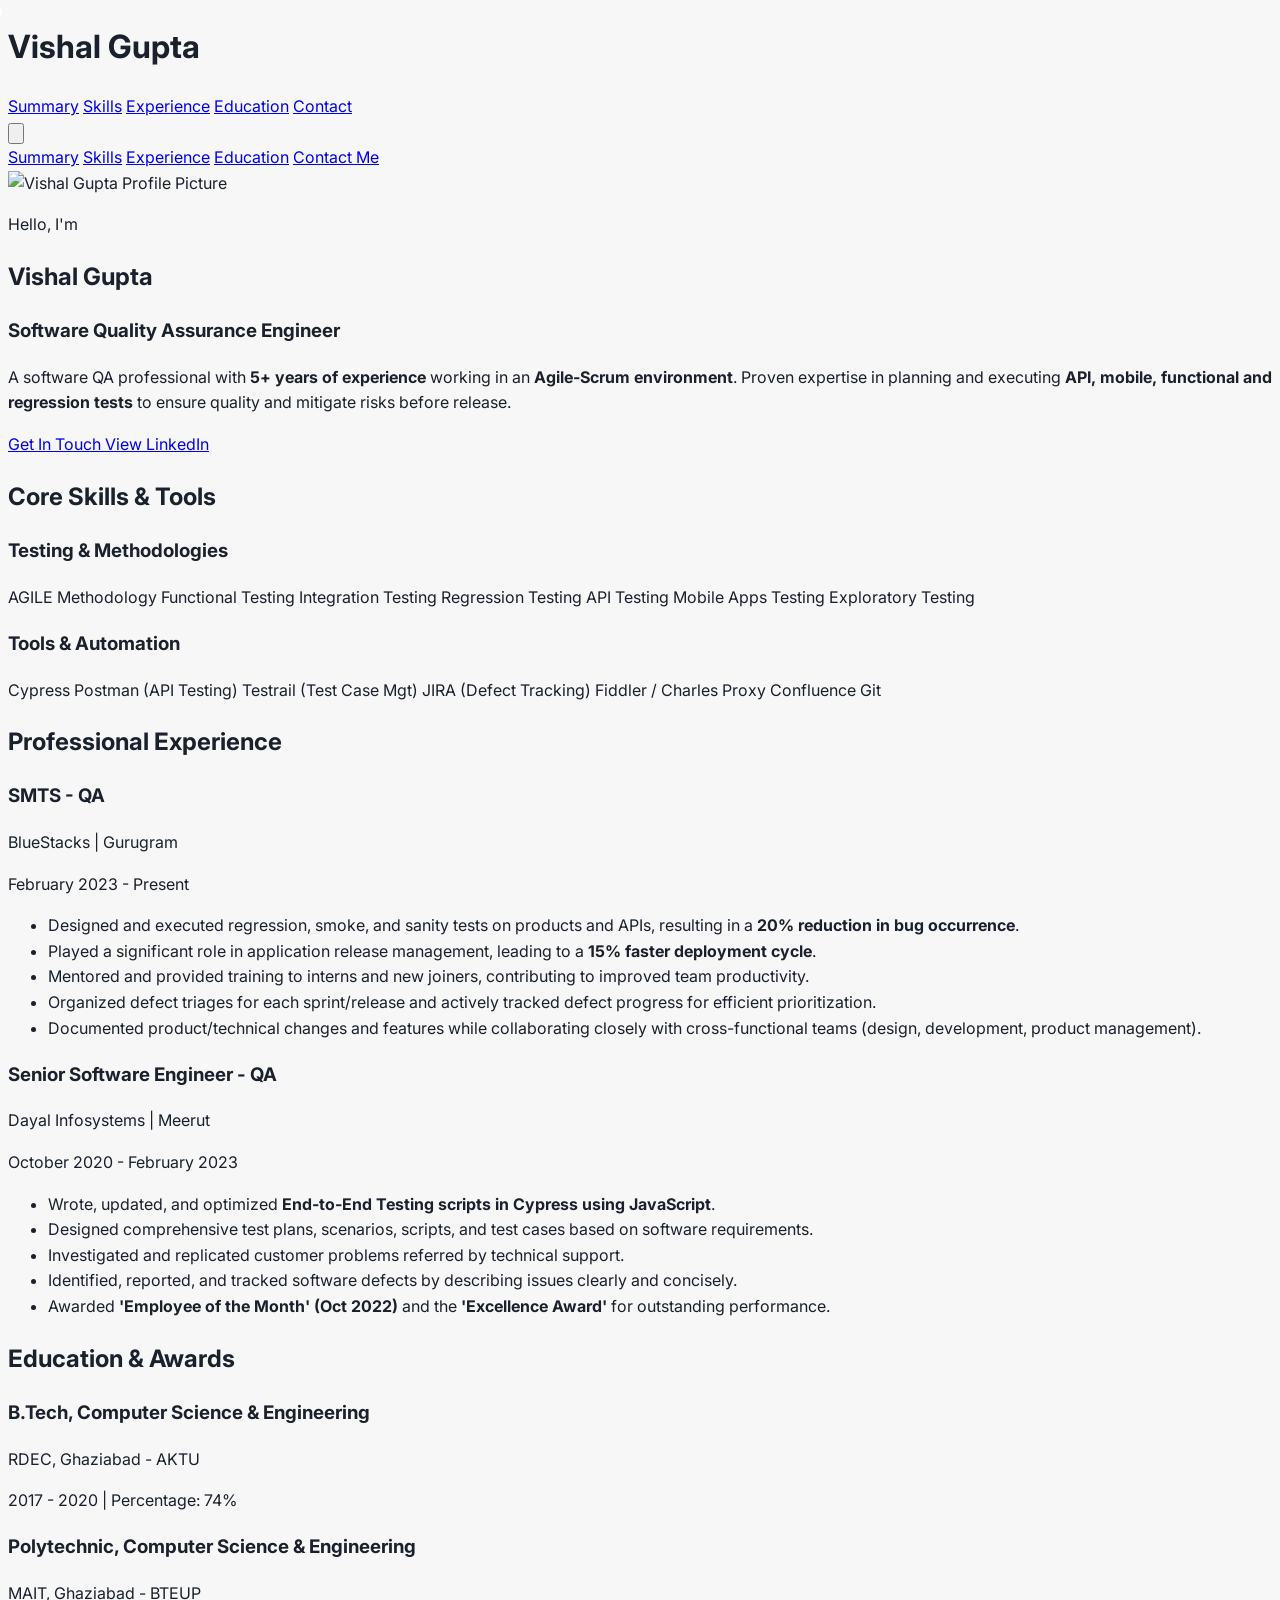
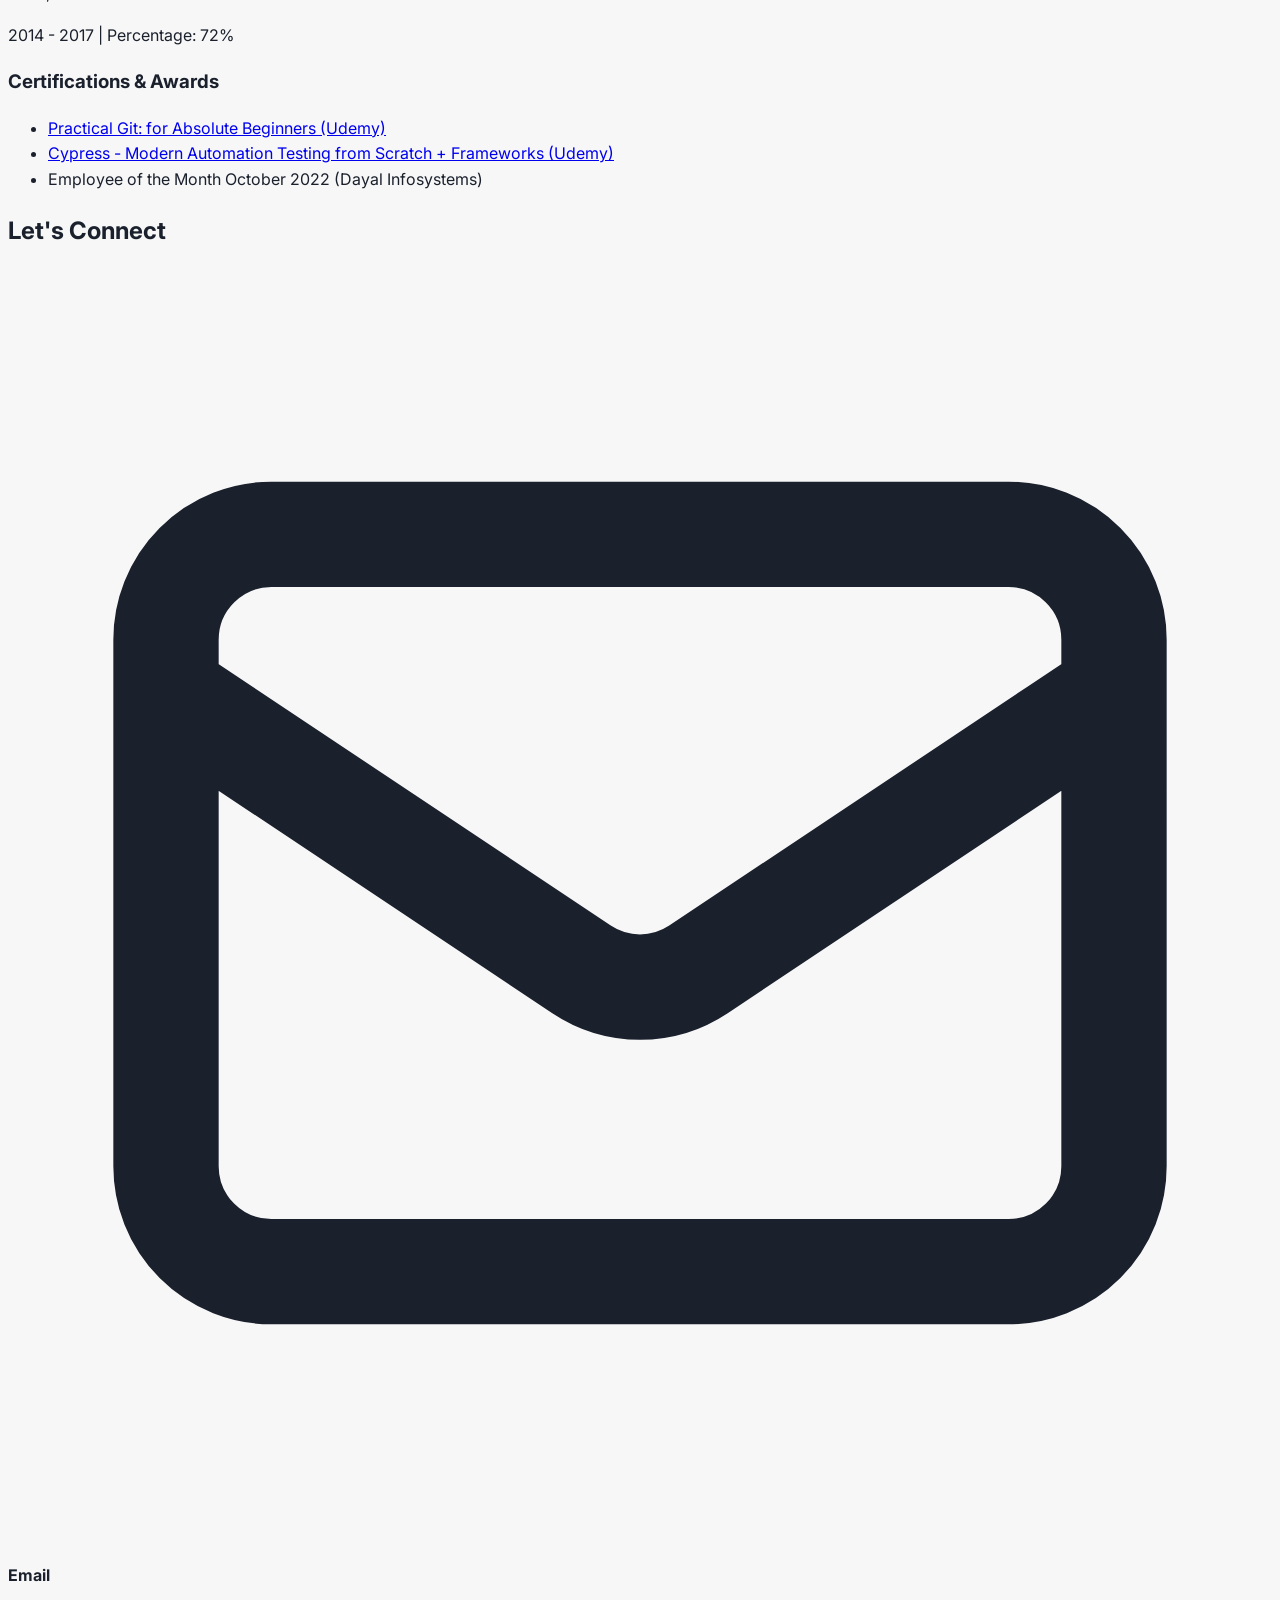
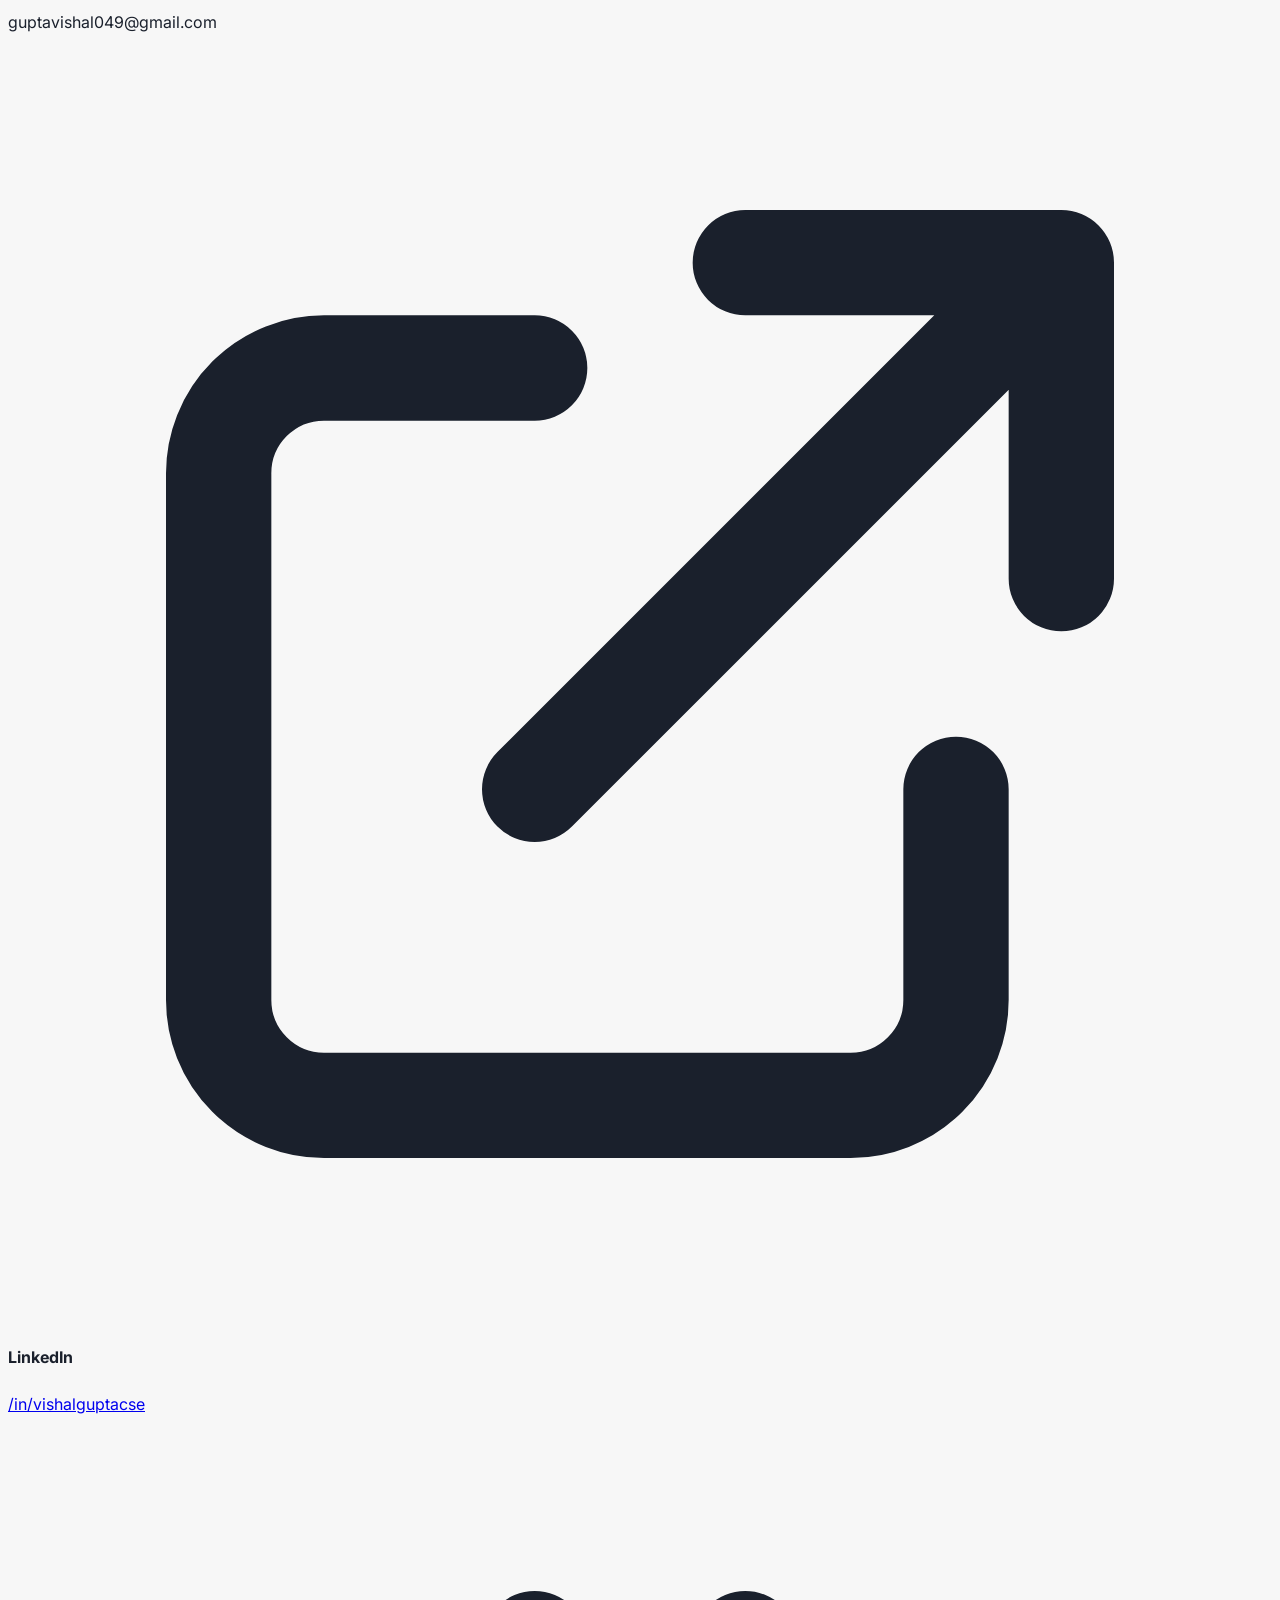
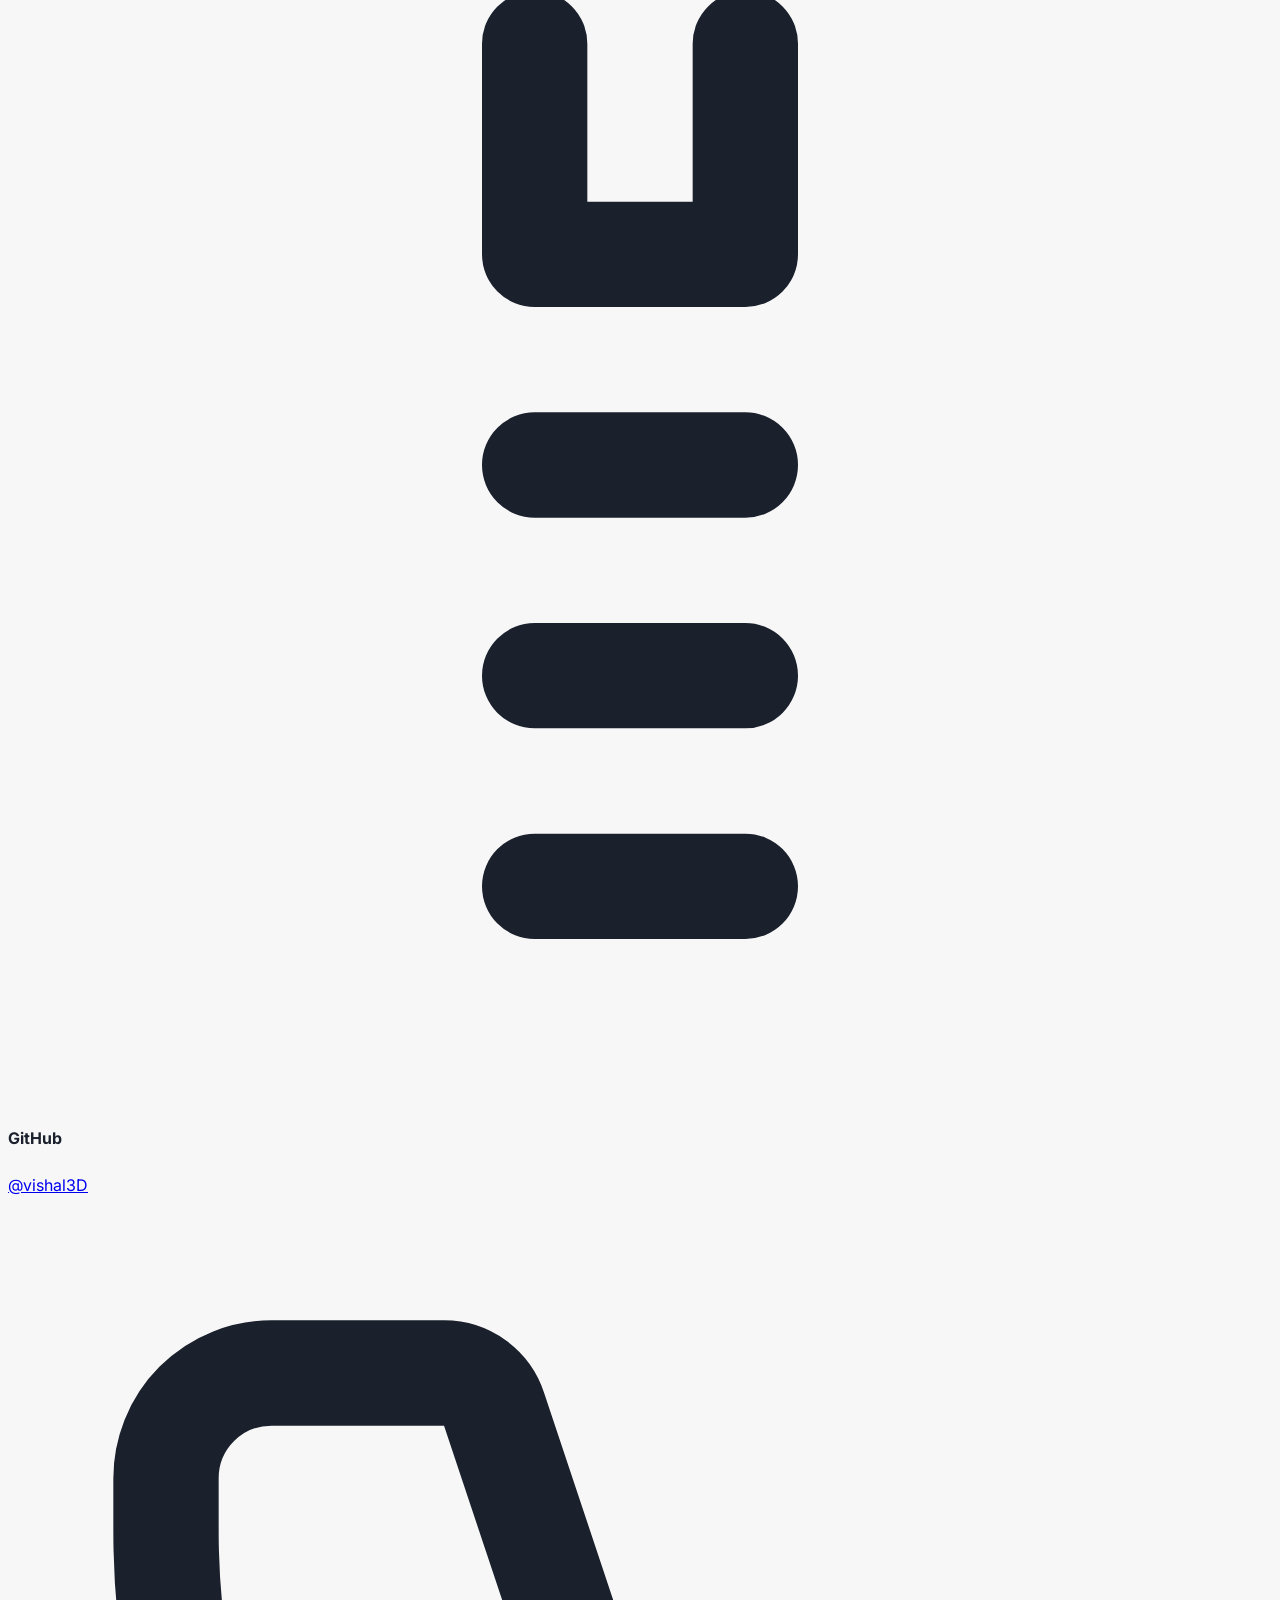
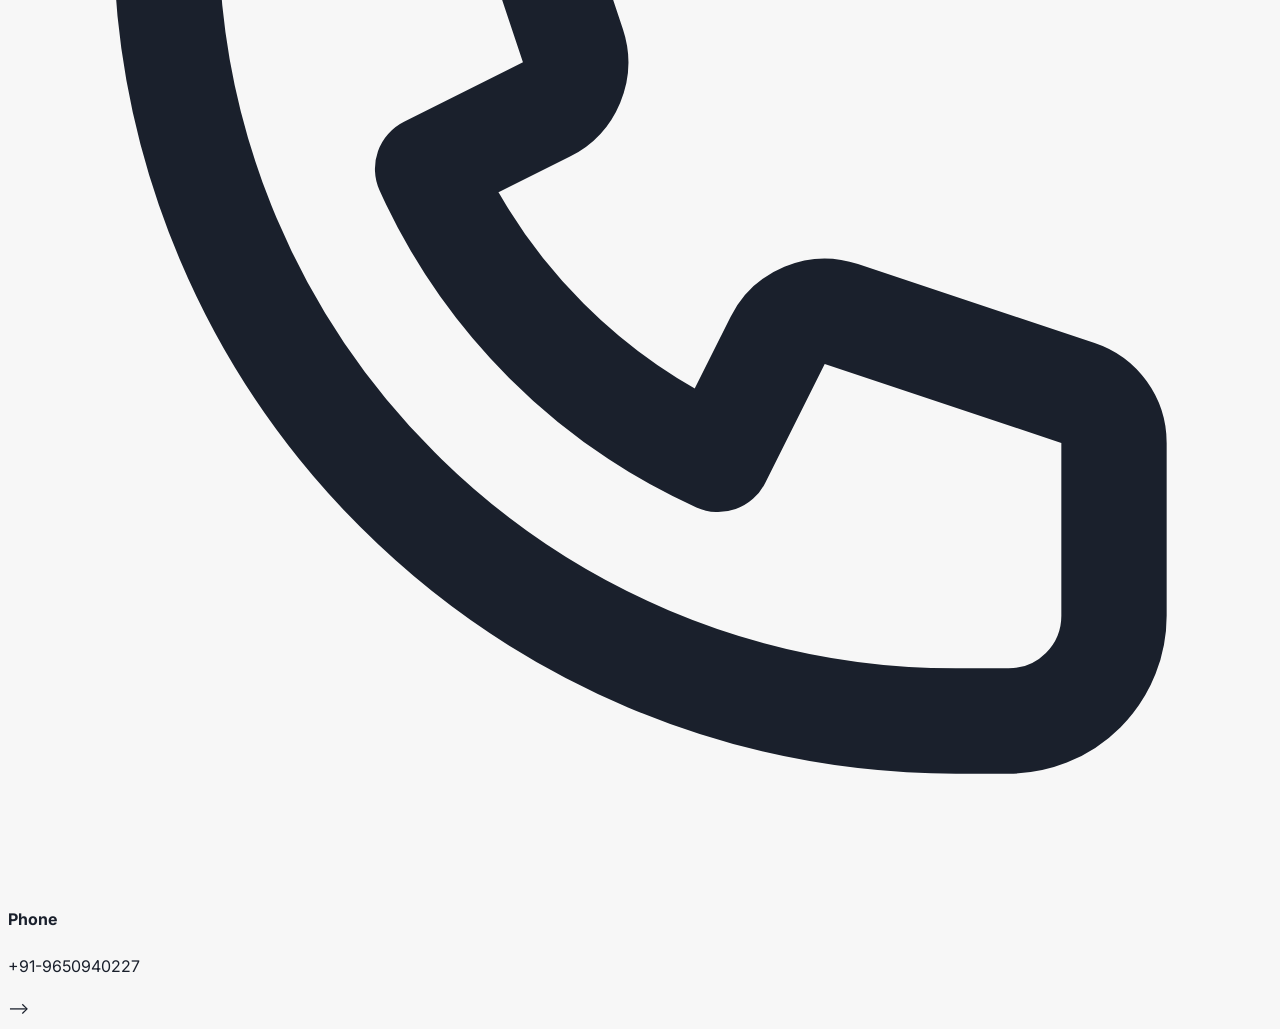
==== index.html @ 024dcd66 "renamed resume.html to index.html" ====
<!DOCTYPE html>
<html lang="en">

<head>
    <meta charset="UTF-8">
    <meta name="viewport" content="width=device-width, initial-scale=1.0">
    <title>Vishal Gupta | Software Quality Assurance Engineer</title>

    <!-- Load Tailwind CSS from CDN -->
    <script src="https://cdn.tailwindcss.com"></script>

    <!-- LINK TO EXTERNAL CSS FILE -->
    <link rel="stylesheet" href="styles.css">
</head>

<body class="antialiased">

    <!-- Header & Navigation -->
    <!-- The header remains sticky and is the element that determines the offset -->
    <header id="main-header" class="bg-white shadow-lg sticky top-0 z-50">
        <div class="max-w-6xl mx-auto px-4 sm:px-6 lg:px-8 py-4 flex justify-between items-center">
            <h1 class="text-2xl font-bold text-gray-800 tracking-tight">Vishal Gupta</h1>
            <nav class="hidden md:block">
                <!-- Links now call smoothScroll function which is defined in scripts.js -->
                <a href="#about" onclick="smoothScroll(event)"
                    class="text-gray-600 hover:text-emerald-600 px-3 py-2 rounded-lg font-medium transition duration-150">Summary</a>
                <a href="#skills" onclick="smoothScroll(event)"
                    class="text-gray-600 hover:text-emerald-600 px-3 py-2 rounded-lg font-medium transition duration-150">Skills</a>
                <a href="#experience" onclick="smoothScroll(event)"
                    class="text-gray-600 hover:text-emerald-600 px-3 py-2 rounded-lg font-medium transition duration-150">Experience</a>
                <a href="#education" onclick="smoothScroll(event)"
                    class="text-gray-600 hover:text-emerald-600 px-3 py-2 rounded-lg font-medium transition duration-150">Education</a>
                <a href="#contact" onclick="smoothScroll(event)"
                    class="text-white bg-emerald-600 hover:bg-emerald-700 ml-4 px-4 py-2 rounded-full font-medium transition duration-150 shadow-md">Contact</a>
            </nav>
            <!-- Mobile Menu Placeholder -->
            <button id="mobile-menu-button" aria-expanded="false" aria-controls="mobile-menu"
                class="md:hidden text-gray-600 hover:text-emerald-600 focus:outline-none" onclick="toggleMobileMenu()">
                <svg class="w-6 h-6" fill="none" stroke="currentColor" viewBox="0 0 24 24"
                    xmlns="http://www.w3.org/2000/svg">
                    <path stroke-linecap="round" stroke-linejoin="round" stroke-width="2" d="M4 6h16M4 12h16M4 18h16">
                    </path>
                </svg>
            </button>
        </div>
        <!-- Mobile Menu -->
        <div id="mobile-menu" class="hidden md:hidden bg-white px-4 pt-2 pb-3 space-y-1 sm:px-3 shadow-inner">
            <!-- Links now call smoothScroll and toggleMobileMenu functions -->
            <a href="#about" onclick="smoothScroll(event); toggleMobileMenu();"
                class="block text-gray-800 hover:bg-emerald-50 hover:text-emerald-600 rounded-lg py-2 px-3 font-medium">Summary</a>
            <a href="#skills" onclick="smoothScroll(event); toggleMobileMenu();"
                class="block text-gray-800 hover:bg-emerald-50 hover:text-emerald-600 rounded-lg py-2 px-3 font-medium">Skills</a>
            <a href="#experience" onclick="smoothScroll(event); toggleMobileMenu();"
                class="block text-gray-800 hover:bg-emerald-50 hover:text-emerald-600 rounded-lg py-2 px-3 font-medium">Experience</a>
            <a href="#education" onclick="smoothScroll(event); toggleMobileMenu();"
                class="block text-gray-800 hover:bg-emerald-50 hover:text-emerald-600 rounded-lg py-2 px-3 font-medium">Education</a>
            <a href="#contact" onclick="smoothScroll(event); toggleMobileMenu();"
                class="block text-white bg-emerald-600 hover:bg-emerald-700 rounded-lg py-2 px-3 font-medium mt-2 text-center">Contact
                Me</a>
        </div>
    </header>

    <main class="max-w-6xl mx-auto p-4 sm:p-6 lg:p-8">

        <!-- Hero/Intro Section -->
        <section id="about" class="py-16 bg-white rounded-xl shadow-lg mb-12">
            <div class="flex flex-col md:flex-row items-center space-y-8 md:space-y-0 md:space-x-12 px-6">
                <!-- Profile Image -->
                <div class="flex-shrink-0">
                    <!-- Placeholder using initials VG and a green color scheme -->
                    <img src="https://placehold.co/180x180/10b981/ffffff?text=VG" loading="lazy"
                        alt="Vishal Gupta Profile Picture"
                        class="w-48 h-48 object-cover rounded-full ring-4 ring-emerald-500 ring-offset-4 shadow-xl">
                </div>
                <!-- Intro Text -->
                <div class="text-center md:text-left">
                    <p class="text-lg text-emerald-600 font-semibold mb-2">Hello, I'm</p>
                    <h2 class="text-5xl font-extrabold text-gray-900 mb-4 tracking-tighter">Vishal Gupta</h2>
                    <h3 class="text-3xl font-light text-gray-700 mb-6">Software Quality Assurance Engineer</h3>
                    <!-- Uses <strong> for correct HTML bolding -->
                    <p class="text-gray-600 max-w-xl mx-auto md:mx-0">A software QA professional with <strong>5+
                            years of experience</strong> working in an <strong>Agile-Scrum environment</strong>. Proven
                        expertise in planning and executing <strong>API, mobile, functional and regression tests</strong> to ensure
                        quality and mitigate risks before release.</p>
                    <div class="mt-8 space-x-4">
                        <a href="#contact" onclick="smoothScroll(event)"
                            class="inline-flex items-center justify-center px-6 py-3 border border-transparent text-base font-medium rounded-full shadow-lg text-white bg-emerald-600 hover:bg-emerald-700 transition duration-300">
                            Get In Touch
                        </a>
                        <a href="https://www.linkedin.com/in/vishalguptacse/" target="_blank" rel="noopener noreferrer"
                            class="inline-flex items-center justify-center px-6 py-3 border-2 border-emerald-600 text-base font-medium rounded-full text-emerald-600 hover:bg-emerald-50 transition duration-300">
                            View LinkedIn
                        </a>
                    </div>
                </div>
            </div>
        </section>

        <!-- Skills Section -->
        <section id="skills" class="py-12">
            <h2 class="text-4xl font-extrabold text-gray-800 mb-8 text-center">Core Skills & Tools</h2>
            <div class="bg-white p-8 rounded-xl shadow-lg">
                <h3 class="text-2xl font-bold text-gray-900 mb-4 border-b pb-2">Testing & Methodologies</h3>
                <div class="flex flex-wrap gap-4 mb-8">
                    <!-- Methodologies Tags -->
                    <span class="px-3 py-1 bg-emerald-100 text-emerald-800 text-sm font-medium rounded-full">AGILE
                        Methodology</span>
                    <span class="px-3 py-1 bg-emerald-100 text-emerald-800 text-sm font-medium rounded-full">Functional
                        Testing</span>
                    <span class="px-3 py-1 bg-emerald-100 text-emerald-800 text-sm font-medium rounded-full">Integration
                        Testing</span>
                    <span class="px-3 py-1 bg-emerald-100 text-emerald-800 text-sm font-medium rounded-full">Regression
                        Testing</span>
                    <span class="px-3 py-1 bg-emerald-100 text-emerald-800 text-sm font-medium rounded-full">API
                        Testing</span>
                    <span class="px-3 py-1 bg-emerald-100 text-emerald-800 text-sm font-medium rounded-full">Mobile Apps
                        Testing</span>
                    <span class="px-3 py-1 bg-emerald-100 text-emerald-800 text-sm font-medium rounded-full">Exploratory
                        Testing</span>
                </div>

                <h3 class="text-2xl font-bold text-gray-900 mb-4 border-b pb-2">Tools & Automation</h3>
                <div class="flex flex-wrap gap-4">
                    <!-- Tools Tags -->
                    <span class="px-3 py-1 bg-gray-200 text-gray-800 text-sm font-medium rounded-full">Cypress
                    </span>
                    <span class="px-3 py-1 bg-gray-200 text-gray-800 text-sm font-medium rounded-full">Postman (API
                        Testing)</span>
                    <span class="px-3 py-1 bg-gray-200 text-gray-800 text-sm font-medium rounded-full">Testrail (Test
                        Case Mgt)</span>
                    <span class="px-3 py-1 bg-gray-200 text-gray-800 text-sm font-medium rounded-full">JIRA (Defect
                        Tracking)</span>
                    <span class="px-3 py-1 bg-gray-200 text-gray-800 text-sm font-medium rounded-full">Fiddler / Charles
                        Proxy</span>
                    <span class="px-3 py-1 bg-gray-200 text-gray-800 text-sm font-medium rounded-full">Confluence</span>
                    <span class="px-3 py-1 bg-gray-200 text-gray-800 text-sm font-medium rounded-full">Git</span>
                </div>
            </div>
        </section>

        <!-- Experience Section (Timeline Layout) -->
        <section id="experience" class="py-12">
            <h2 class="text-4xl font-extrabold text-gray-800 mb-8 text-center">Professional Experience</h2>
            <div class="bg-white p-8 rounded-xl shadow-lg relative border-l-4 border-emerald-200 ml-4 sm:ml-8">

                <!-- Role 1: BlueStacks -->
                <div class="mb-10 pl-6 relative timeline-dot">
                    <h3 class="text-2xl font-semibold text-gray-900">SMTS - QA</h3>
                    <p class="text-lg font-medium text-emerald-600">BlueStacks | Gurugram</p>
                    <p class="text-sm text-gray-500 mt-1">February 2023 - Present</p>
                    <ul class="list-disc ml-5 mt-3 text-gray-700 space-y-2">
                        <!-- Uses <strong> for correct HTML bolding -->
                        <li>Designed and executed regression, smoke, and sanity tests on products and APIs, resulting in
                            a <strong>20% reduction in bug occurrence</strong>.</li>
                        <!-- Uses <strong> for correct HTML bolding -->
                        <li>Played a significant role in application release management, leading to a <strong>15% faster
                                deployment cycle</strong>.</li>
                        <li>Mentored and provided training to interns and new joiners, contributing to improved team
                            productivity.</li>
                        <li>Organized defect triages for each sprint/release and actively tracked defect progress for
                            efficient prioritization.</li>
                        <li>Documented product/technical changes and features while collaborating closely with
                            cross-functional teams (design, development, product management).</li>
                    </ul>
                </div>

                <!-- Role 2: Dayal Infosystems -->
                <div class="mb-10 pl-6 relative timeline-dot">
                    <h3 class="text-2xl font-semibold text-gray-900">Senior Software Engineer - QA</h3>
                    <p class="text-lg font-medium text-emerald-600">Dayal Infosystems | Meerut</p>
                    <p class="text-sm text-gray-500 mt-1">October 2020 - February 2023</p>
                    <ul class="list-disc ml-5 mt-3 text-gray-700 space-y-2">
                        <!-- Uses <strong> for correct HTML bolding -->
                        <li>Wrote, updated, and optimized <strong>End-to-End Testing scripts in Cypress using
                                JavaScript</strong>.</li>
                        <li>Designed comprehensive test plans, scenarios, scripts, and test cases based on software
                            requirements.</li>
                        <li>Investigated and replicated customer problems referred by technical support.</li>
                        <li>Identified, reported, and tracked software defects by describing issues clearly and
                            concisely.</li>
                        <!-- Uses <strong> for correct HTML bolding -->
                        <li>Awarded <strong>'Employee of the Month' (Oct 2022)</strong> and the <strong>'Excellence
                                Award'</strong> for outstanding performance.</li>
                    </ul>
                </div>

            </div>
        </section>

        <!-- Education & Certifications Section -->
        <section id="education" class="py-12">
            <h2 class="text-4xl font-extrabold text-gray-800 mb-8 text-center">Education & Awards</h2>
            <div class="bg-white p-8 rounded-xl shadow-lg">
                <div class="space-y-6">
                    <!-- Degree 1 -->
                    <div class="border-b pb-4">
                        <h3 class="text-2xl font-semibold text-gray-900">B.Tech, Computer Science & Engineering</h3>
                        <p class="text-lg text-emerald-600">RDEC, Ghaziabad - AKTU</p>
                        <p class="text-gray-500 mt-1">2017 - 2020 | Percentage: 74%</p>
                    </div>
                    <!-- Degree 2 -->
                    <div class="border-b pb-4">
                        <h3 class="text-2xl font-semibold text-gray-900">Polytechnic, Computer Science & Engineering
                        </h3>
                        <p class="text-lg text-emerald-600">MAIT, Ghaziabad - BTEUP</p>
                        <p class="text-gray-500 mt-1">2014 - 2017 | Percentage: 72%</p>
                    </div>
                    <!-- Certifications/Awards -->
                    <div>
                        <h3 class="text-2xl font-semibold text-gray-900 mb-2">Certifications & Awards</h3>
                        <ul class="list-disc ml-5 space-y-1 text-gray-700">
                            <li class="text-lg">
                                <!-- Git Certification Link -->
                                <a href="https://www.udemy.com/certificate/UC-b891425b-20d0-439b-9c1d-d39b9911eb09/"
                                    target="_blank" rel="noopener noreferrer"
                                    class="hover:text-emerald-600 transition duration-150 underline">Practical Git: for
                                    Absolute Beginners (Udemy)</a>
                            </li>
                            <li class="text-lg">
                                <!-- Cypress Certification Link -->
                                <a href="https://www.udemy.com/certificate/UC-99b5fecc-ddd4-479b-ad60-350f23fe4468/"
                                    target="_blank" rel="noopener noreferrer"
                                    class="hover:text-emerald-600 transition duration-150 underline">Cypress - Modern
                                    Automation Testing from Scratch + Frameworks (Udemy)</a>
                            </li>
                            <li class="text-lg">Employee of the Month October 2022 (Dayal Infosystems)</li>
                        </ul>
                    </div>
                </div>
            </div>
        </section>

        <!-- Contact Section -->
        <section id="contact" class="py-12">
            <h2 class="text-4xl font-extrabold text-gray-800 mb-8 text-center">Let's Connect</h2>
            <div class="bg-white p-8 rounded-xl shadow-lg">
                <div class="grid grid-cols-1 md:grid-cols-4 gap-8 text-center">

                    <!-- Email Card -->
                    <div class="p-6 rounded-xl border border-gray-200 hover:border-emerald-500 transition duration-300">
                        <div class="text-emerald-600 mb-3">
                            <!-- Email Icon SVG -->
                            <svg class="w-8 h-8 mx-auto" fill="none" stroke="currentColor" viewBox="0 0 24 24"
                                xmlns="http://www.w3.org/2000/svg">
                                <path stroke-linecap="round" stroke-linejoin="round" stroke-width="2"
                                    d="M3 8l7.89 5.26a2 2 0 002.22 0L21 8M5 19h14a2 2 0 002-2V7a2 2 0 00-2-2H5a2 2 0 00-2 2v10a2 2 0 002 2z">
                                </path>
                            </svg>
                        </div>
                        <h4 class="text-xl font-semibold text-gray-900">Email</h4>
                        <!-- break-words ensures the long email string wraps neatly within the card if necessary -->
                        <p class="text-gray-600 mt-1 break-words px-1">guptavishal049@gmail.com</p>
                    </div>

                    <!-- LinkedIn Card -->
                    <div class="p-6 rounded-xl border border-gray-200 hover:border-emerald-500 transition duration-300">
                        <div class="text-emerald-600 mb-3">
                            <!-- LinkedIn Icon SVG (A link icon is a suitable substitute) -->
                            <svg class="w-8 h-8 mx-auto" fill="none" stroke="currentColor" viewBox="0 0 24 24"
                                xmlns="http://www.w3.org/2000/svg">
                                <path stroke-linecap="round" stroke-linejoin="round" stroke-width="2"
                                    d="M10 6H6a2 2 0 00-2 2v10a2 2 0 002 2h10a2 2 0 002-2v-4M14 4h6m0 0v6m0-6L10 14">
                                </path>
                            </svg>
                        </div>
                        <h4 class="text-xl font-semibold text-gray-900">LinkedIn</h4>
                        <!-- break-words ensures the long URL string wraps neatly within the card if necessary -->
                        <p class="text-gray-600 mt-1 break-words"><a href="https://www.linkedin.com/in/vishalguptacse/"
                                target="_blank" rel="noopener noreferrer">/in/vishalguptacse</a></p>
                    </div>

                    <!-- GitHub Card -->
                    <div class="p-6 rounded-xl border border-gray-200 hover:border-emerald-500 transition duration-300">
                        <div class="text-emerald-600 mb-3">
                            <!-- GitHub Icon SVG (Simple code icon) -->
                            <svg class="w-8 h-8 mx-auto" fill="none" stroke="currentColor" viewBox="0 0 24 24"
                                xmlns="http://www.w3.org/2000/svg">
                                <path stroke-linecap="round" stroke-linejoin="round" stroke-width="2"
                                    d="M10 20h4M10 4v4m4-4v4m-4 12h4m-4-8h4m-4 4h4m-4-8h4m-4 12h4m-4-8h4m-4 4h4m-4-8h4m-4 12h4m-4-8h4m-4 4h4">
                                </path>
                            </svg>
                        </div>
                        <h4 class="text-xl font-semibold text-gray-900">GitHub</h4>
                        <p class="text-gray-600 mt-1"><a href="https://github.com/vishal3D" target="_blank"
                                rel="noopener noreferrer">@vishal3D</a></p>
                    </div>

                    <!-- Phone Card -->
                    <div class="p-6 rounded-xl border border-gray-200 hover:border-emerald-500 transition duration-300">
                        <div class="text-emerald-600 mb-3">
                            <!-- Phone Icon SVG -->
                            <svg class="w-8 h-8 mx-auto" fill="none" stroke="currentColor" viewBox="0 0 24 24"
                                xmlns="http://www.w3.org/2000/svg">
                                <path stroke-linecap="round" stroke-linejoin="round" stroke-width="2"
                                    d="M3 5a2 2 0 012-2h3.28a1 1 0 01.948.684l1.498 4.493a1 1 0 01-.502 1.21l-2.257 1.13a11.042 11.042 0 005.516 5.516l1.13-2.257a1 1 0 011.21-.502l4.493 1.498a1 1 0 01.684.949V19a2 2 0 01-2 2h-1C9.716 21 3 14.284 3 6V5z">
                                </path>
                            </svg>
                        </div>
                        <h4 class="text-xl font-semibold text-gray-900">Phone</h4>
                        <p class="text-gray-600 mt-1">+91-9650940227</p>
                    </div>

                </div>
            </div>
        </section>

    </main>

    <!-- Footer -->
    <!-- <footer class="bg-gray-800 text-white mt-12">
        <!-- <div class="max-w-6xl mx-auto px-4 py-6 text-center text-sm">
            &copy; 2024 Vishal Gupta. All rights reserved. | Built with HTML and Tailwind CSS.
        </div> -->
    </footer> -->

    <!-- LINK TO EXTERNAL JAVASCRIPT FILE -->
    <!-- The defer attribute ensures the script runs after the HTML structure is fully parsed -->
    <script src="scripts.js"></script>

</body>

</html>
---- styles.css ----
/* * This file contains all the custom CSS originally inside the <style> block of resume.html.
 * This is the standard way to manage styles.
 */

/* Custom font import and application */
@import url('https://fonts.googleapis.com/css2?family=Inter:wght@100..900&display=swap');
body {
    font-family: 'Inter', sans-serif;
    background-color: #f7f7f7;
    color: #1a202c;
    line-height: 1.6;
}
/* NOTE: Smooth scrolling is handled via JavaScript to account for the sticky header. */
/* Style for the timeline dots */
.timeline-dot::before {
    content: '';
    position: absolute;
    left: -12px;
    top: 5px;
    width: 10px;
    height: 10px;
    background-color: #10b981; /* Emerald-500 for a fresh, professional look */
    border-radius: 50%;
    border: 2px solid #ffffff;
}
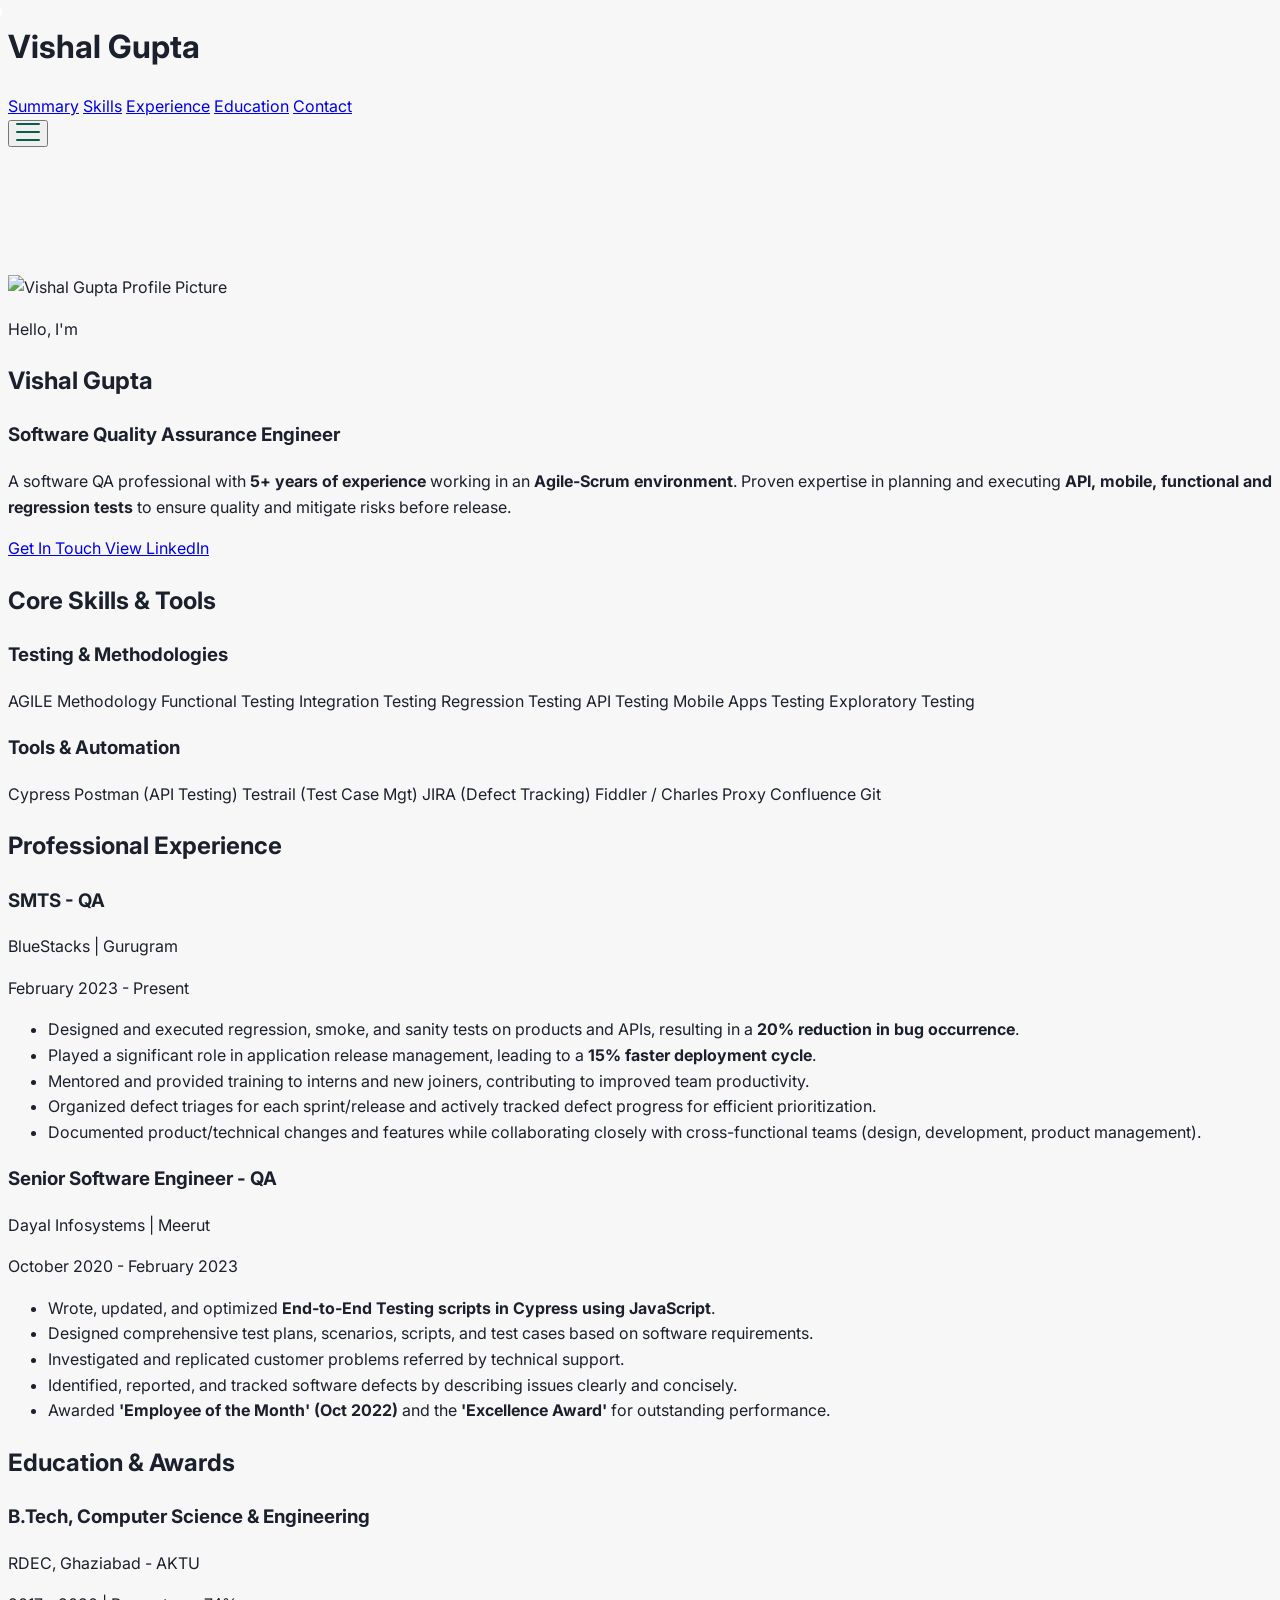
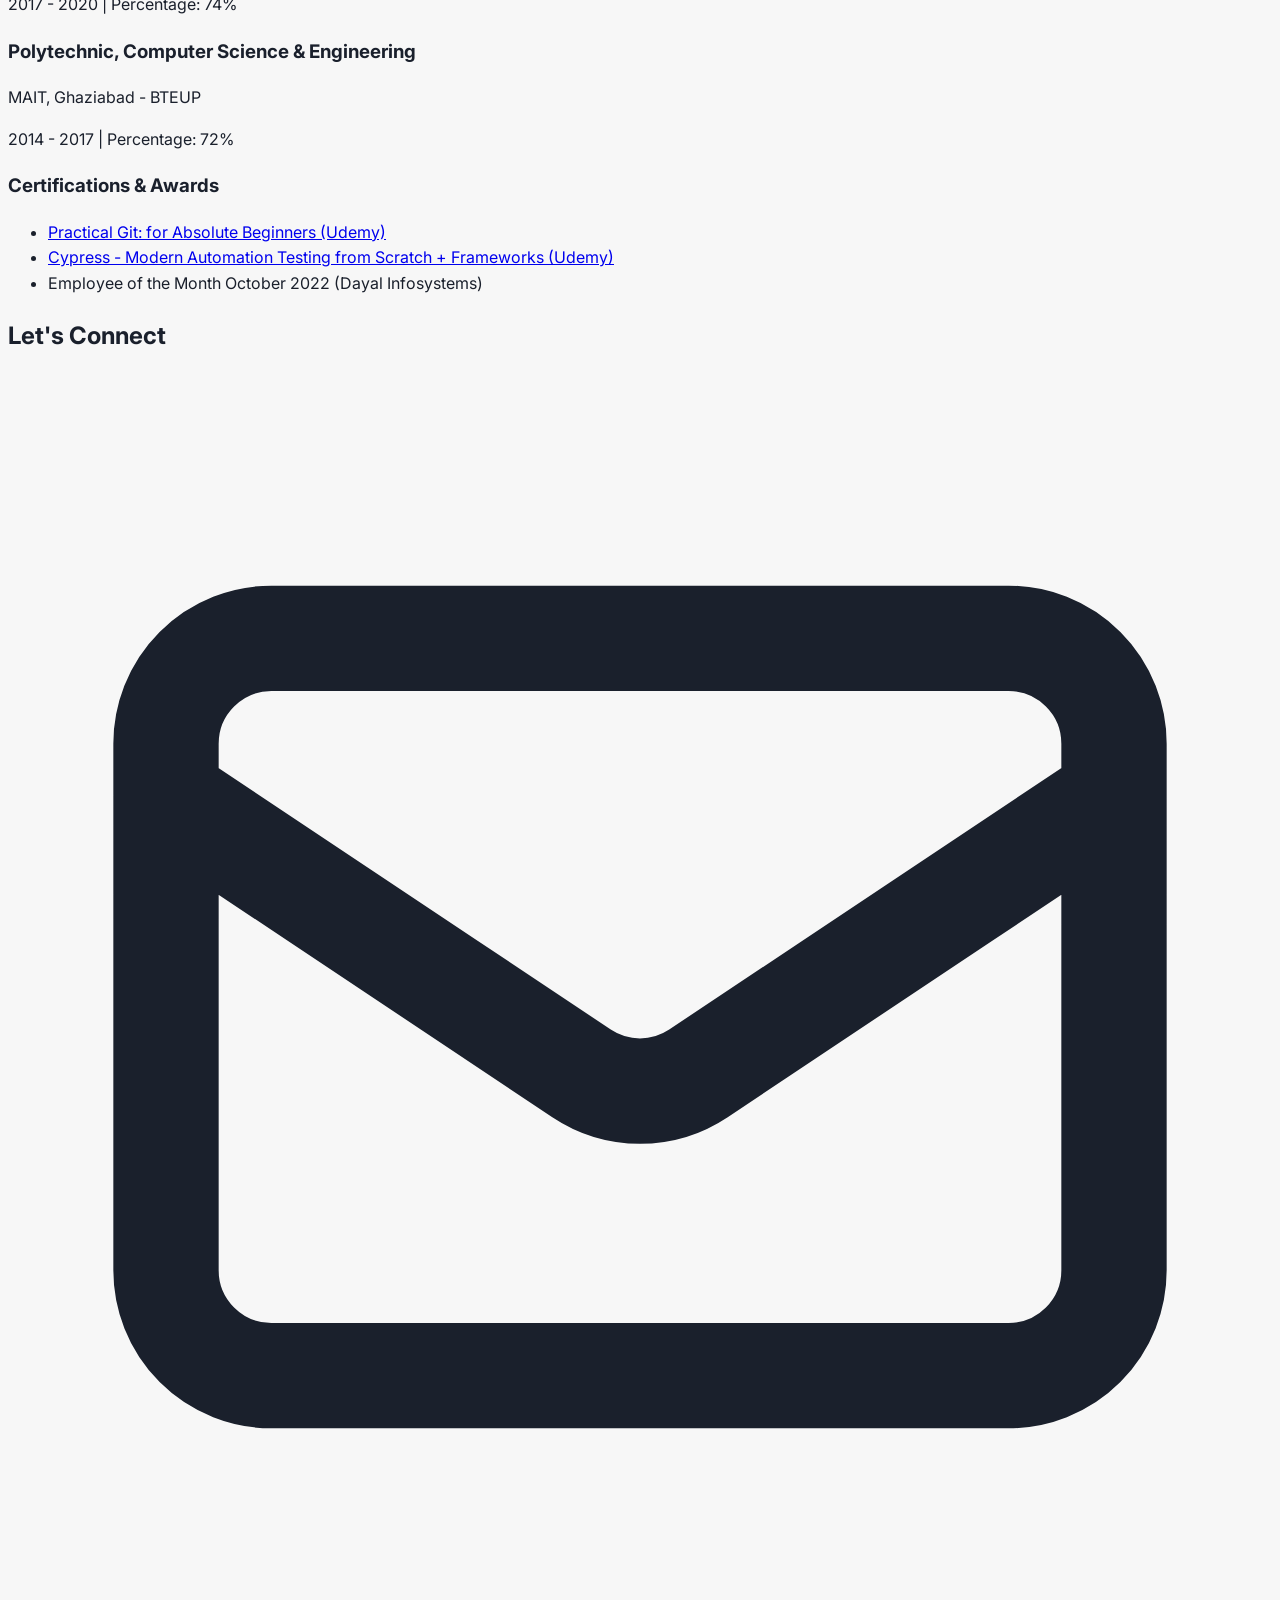
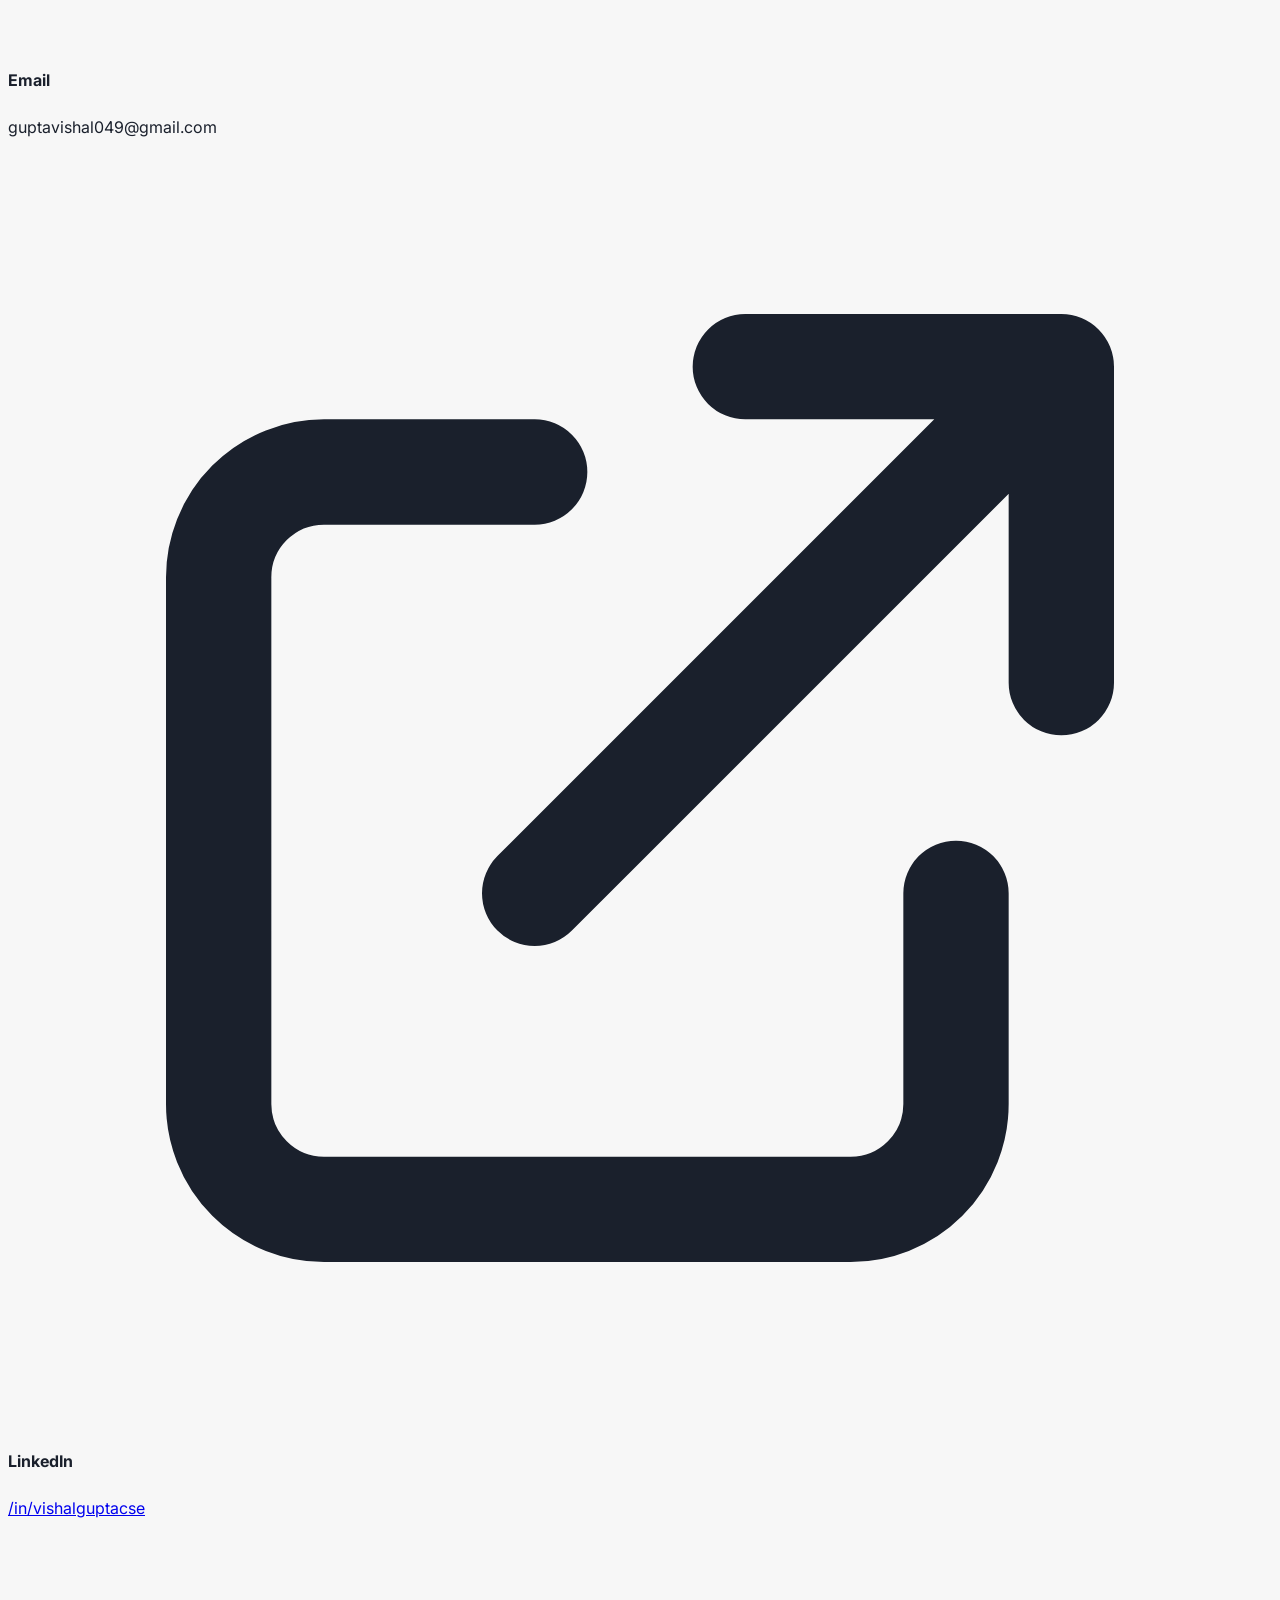
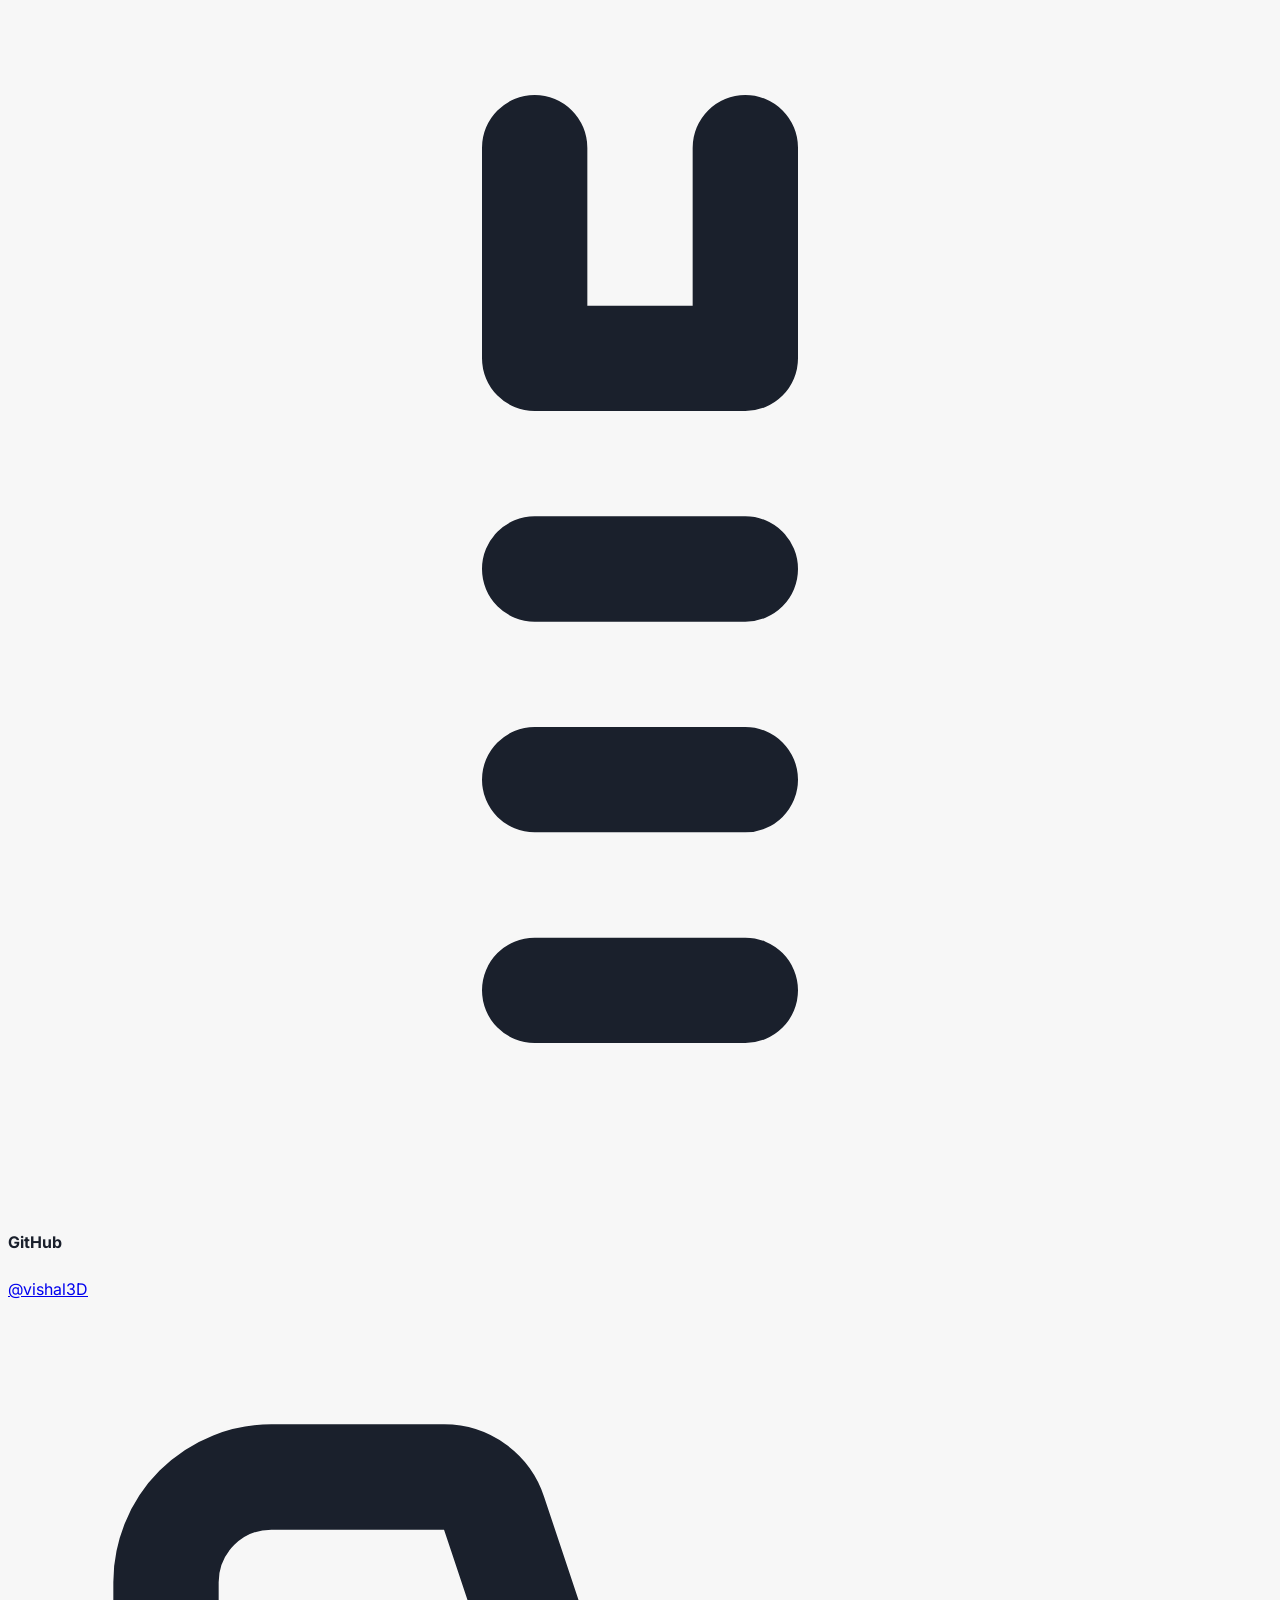
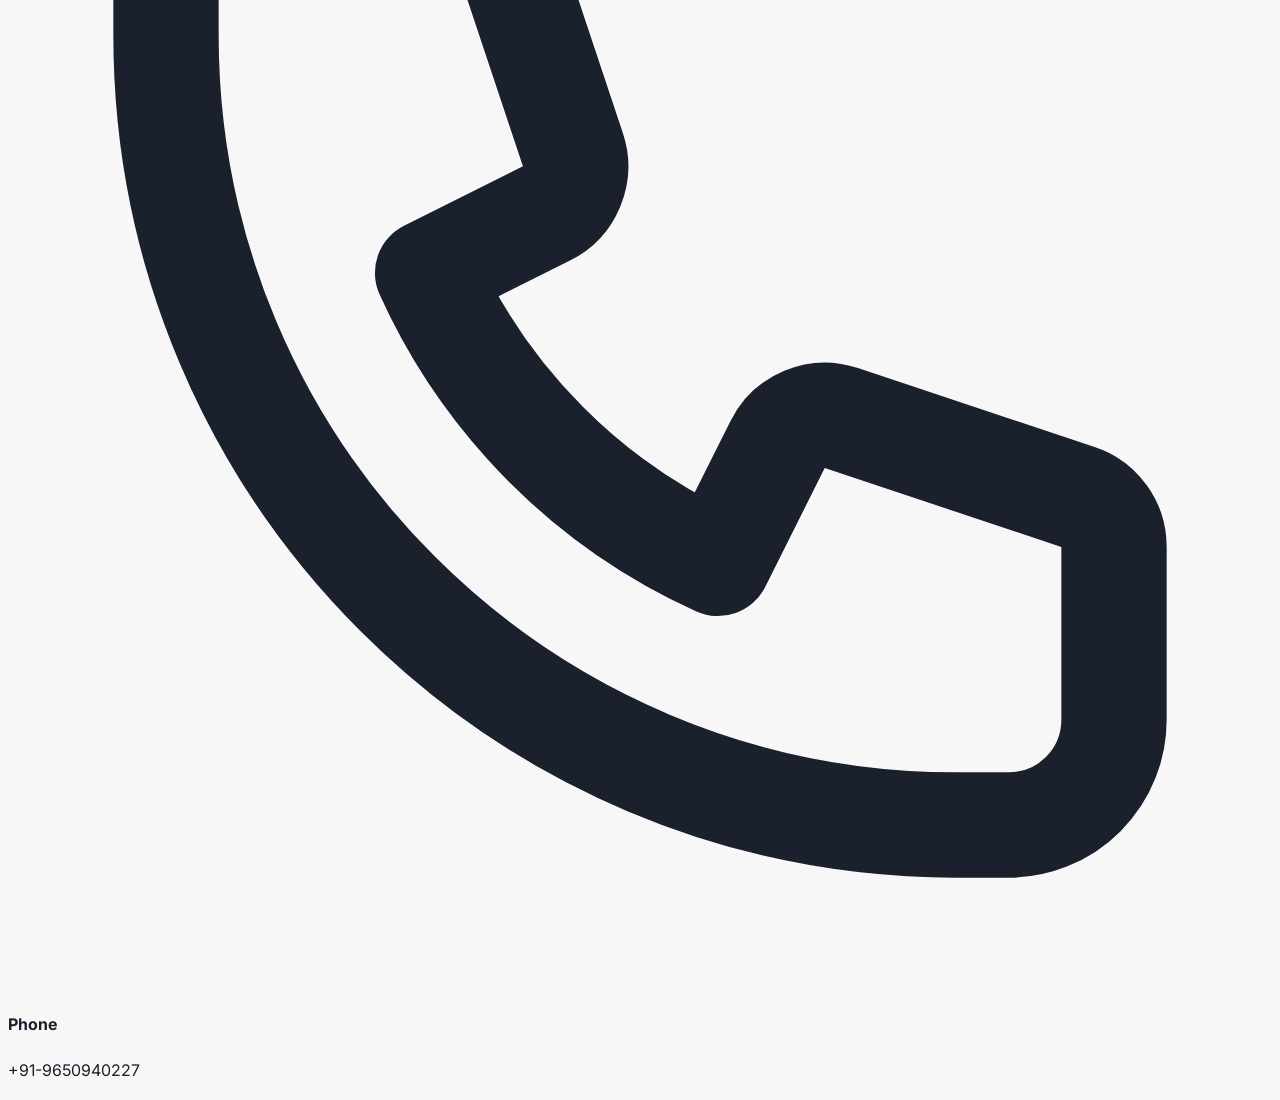
==== commit d2853f49: "deleted the duplicate file names resume.html and fixed the hambuger menu" ====
--- a/index.html
+++ b/index.html
@@ -17,7 +17,7 @@
 
     <!-- Header & Navigation -->
     <!-- The header remains sticky and is the element that determines the offset -->
-    <header id="main-header" class="bg-white shadow-lg sticky top-0 z-50">
+    <header id="main-header" class="bg-white shadow-lg fixed top-0 left-0 right-0 z-50">
         <div class="max-w-6xl mx-auto px-4 sm:px-6 lg:px-8 py-4 flex justify-between items-center">
             <h1 class="text-2xl font-bold text-gray-800 tracking-tight">Vishal Gupta</h1>
             <nav class="hidden md:block">
@@ -34,17 +34,18 @@
                     class="text-white bg-emerald-600 hover:bg-emerald-700 ml-4 px-4 py-2 rounded-full font-medium transition duration-150 shadow-md">Contact</a>
             </nav>
             <!-- Mobile Menu Placeholder -->
-            <button id="mobile-menu-button" aria-expanded="false" aria-controls="mobile-menu"
-                class="md:hidden text-gray-600 hover:text-emerald-600 focus:outline-none" onclick="toggleMobileMenu()">
-                <svg class="w-6 h-6" fill="none" stroke="currentColor" viewBox="0 0 24 24"
-                    xmlns="http://www.w3.org/2000/svg">
-                    <path stroke-linecap="round" stroke-linejoin="round" stroke-width="2" d="M4 6h16M4 12h16M4 18h16">
-                    </path>
-                </svg>
+            <button id="mobile-menu-button" aria-expanded="false" aria-controls="mobile-menu" aria-label="Toggle navigation"
+                class="md:hidden text-gray-600 hover:text-emerald-600 focus:outline-none">
+                <!-- Accessible decorative hamburger made of three bars -->
+                <span class="hamburger" aria-hidden="true">
+                    <span class="bar top"></span>
+                    <span class="bar middle"></span>
+                    <span class="bar bottom"></span>
+                </span>
             </button>
         </div>
-        <!-- Mobile Menu -->
-        <div id="mobile-menu" class="hidden md:hidden bg-white px-4 pt-2 pb-3 space-y-1 sm:px-3 shadow-inner">
+    <!-- Mobile Menu -->
+    <div id="mobile-menu" class="mobile-menu md:hidden bg-white px-4 pt-2 pb-3 space-y-1 sm:px-3 shadow-inner">
             <!-- Links now call smoothScroll and toggleMobileMenu functions -->
             <a href="#about" onclick="smoothScroll(event); toggleMobileMenu();"
                 class="block text-gray-800 hover:bg-emerald-50 hover:text-emerald-600 rounded-lg py-2 px-3 font-medium">Summary</a>
@@ -240,7 +241,7 @@
                     <div class="p-6 rounded-xl border border-gray-200 hover:border-emerald-500 transition duration-300">
                         <div class="text-emerald-600 mb-3">
                             <!-- Email Icon SVG -->
-                            <svg class="w-8 h-8 mx-auto" fill="none" stroke="currentColor" viewBox="0 0 24 24"
+                            <svg aria-hidden="true" class="w-8 h-8 mx-auto" fill="none" stroke="currentColor" viewBox="0 0 24 24"
                                 xmlns="http://www.w3.org/2000/svg">
                                 <path stroke-linecap="round" stroke-linejoin="round" stroke-width="2"
                                     d="M3 8l7.89 5.26a2 2 0 002.22 0L21 8M5 19h14a2 2 0 002-2V7a2 2 0 00-2-2H5a2 2 0 00-2 2v10a2 2 0 002 2z">
@@ -256,7 +257,7 @@
                     <div class="p-6 rounded-xl border border-gray-200 hover:border-emerald-500 transition duration-300">
                         <div class="text-emerald-600 mb-3">
                             <!-- LinkedIn Icon SVG (A link icon is a suitable substitute) -->
-                            <svg class="w-8 h-8 mx-auto" fill="none" stroke="currentColor" viewBox="0 0 24 24"
+                            <svg aria-hidden="true" class="w-8 h-8 mx-auto" fill="none" stroke="currentColor" viewBox="0 0 24 24"
                                 xmlns="http://www.w3.org/2000/svg">
                                 <path stroke-linecap="round" stroke-linejoin="round" stroke-width="2"
                                     d="M10 6H6a2 2 0 00-2 2v10a2 2 0 002 2h10a2 2 0 002-2v-4M14 4h6m0 0v6m0-6L10 14">
@@ -273,7 +274,7 @@
                     <div class="p-6 rounded-xl border border-gray-200 hover:border-emerald-500 transition duration-300">
                         <div class="text-emerald-600 mb-3">
                             <!-- GitHub Icon SVG (Simple code icon) -->
-                            <svg class="w-8 h-8 mx-auto" fill="none" stroke="currentColor" viewBox="0 0 24 24"
+                            <svg aria-hidden="true" class="w-8 h-8 mx-auto" fill="none" stroke="currentColor" viewBox="0 0 24 24"
                                 xmlns="http://www.w3.org/2000/svg">
                                 <path stroke-linecap="round" stroke-linejoin="round" stroke-width="2"
                                     d="M10 20h4M10 4v4m4-4v4m-4 12h4m-4-8h4m-4 4h4m-4-8h4m-4 12h4m-4-8h4m-4 4h4m-4-8h4m-4 12h4m-4-8h4m-4 4h4">
@@ -289,7 +290,7 @@
                     <div class="p-6 rounded-xl border border-gray-200 hover:border-emerald-500 transition duration-300">
                         <div class="text-emerald-600 mb-3">
                             <!-- Phone Icon SVG -->
-                            <svg class="w-8 h-8 mx-auto" fill="none" stroke="currentColor" viewBox="0 0 24 24"
+                            <svg aria-hidden="true" class="w-8 h-8 mx-auto" fill="none" stroke="currentColor" viewBox="0 0 24 24"
                                 xmlns="http://www.w3.org/2000/svg">
                                 <path stroke-linecap="round" stroke-linejoin="round" stroke-width="2"
                                     d="M3 5a2 2 0 012-2h3.28a1 1 0 01.948.684l1.498 4.493a1 1 0 01-.502 1.21l-2.257 1.13a11.042 11.042 0 005.516 5.516l1.13-2.257a1 1 0 011.21-.502l4.493 1.498a1 1 0 01.684.949V19a2 2 0 01-2 2h-1C9.716 21 3 14.284 3 6V5z">
@@ -307,11 +308,13 @@
     </main>
 
     <!-- Footer -->
-    <!-- <footer class="bg-gray-800 text-white mt-12">
-        <!-- <div class="max-w-6xl mx-auto px-4 py-6 text-center text-sm">
+    <!--
+    <footer class="bg-gray-800 text-white mt-12">
+        <div class="max-w-6xl mx-auto px-4 py-6 text-center text-sm">
             &copy; 2024 Vishal Gupta. All rights reserved. | Built with HTML and Tailwind CSS.
-        </div> -->
-    </footer> -->
+        </div>
+    </footer>
+    -->
 
     <!-- LINK TO EXTERNAL JAVASCRIPT FILE -->
     <!-- The defer attribute ensures the script runs after the HTML structure is fully parsed -->
--- a/styles.css
+++ b/styles.css
@@ -11,6 +11,59 @@
     line-height: 1.6;
 }
 /* NOTE: Smooth scrolling is handled via JavaScript to account for the sticky header. */
+/* Mobile menu animation */
+.mobile-menu {
+    /* hidden by default on small screens; JS toggles .open */
+    position: absolute; /* place it outside normal flow so it doesn't block header controls */
+    left: 0;
+    right: 0;
+    top: 100%; /* directly under the header */
+    background: white;
+    overflow: hidden;
+    max-height: 0;
+    opacity: 0;
+    pointer-events: none;
+    transition: max-height 320ms cubic-bezier(.4,0,.2,1), opacity 220ms ease-in-out;
+    box-shadow: 0 8px 24px rgba(15,23,42,0.06);
+    z-index: 40; /* below header (header is z-50) */
+}
+.mobile-menu.open {
+    max-height: 1000px; /* large enough to hold content; allows smooth expansion */
+    opacity: 1;
+    pointer-events: auto;
+}
+/* Header positioning is handled in HTML (now fixed) so don't override here. */
+
+/* Hamburger icon styling and open -> X animation */
+#mobile-menu-button .hamburger {
+    display: inline-block;
+    width: 24px;
+    height: 18px;
+    position: relative;
+}
+#mobile-menu-button .bar {
+    position: absolute;
+    left: 0;
+    right: 0;
+    height: 2px;
+    background: #065f46; /* emerald-800 */
+    border-radius: 2px;
+    transition: transform 220ms cubic-bezier(.4,0,.2,1), opacity 180ms ease;
+}
+#mobile-menu-button .bar.top { top: 0; }
+#mobile-menu-button .bar.middle { top: 8px; }
+#mobile-menu-button .bar.bottom { top: 16px; }
+
+/* When header button has 'open' class, animate to X */
+#mobile-menu-button.open .bar.top {
+    transform: translateY(8px) rotate(45deg);
+}
+#mobile-menu-button.open .bar.middle {
+    opacity: 0;
+}
+#mobile-menu-button.open .bar.bottom {
+    transform: translateY(-8px) rotate(-45deg);
+}
 /* Style for the timeline dots */
 .timeline-dot::before {
     content: '';
@@ -23,3 +76,10 @@
     border-radius: 50%;
     border: 2px solid #ffffff;
 }
+
+/* Keep the mobile toggle button on top and responsive to touch */
+#mobile-menu-button {
+    position: relative;
+    z-index: 60; /* above header (z-50) and menu (z-40) */
+    touch-action: manipulation;
+}
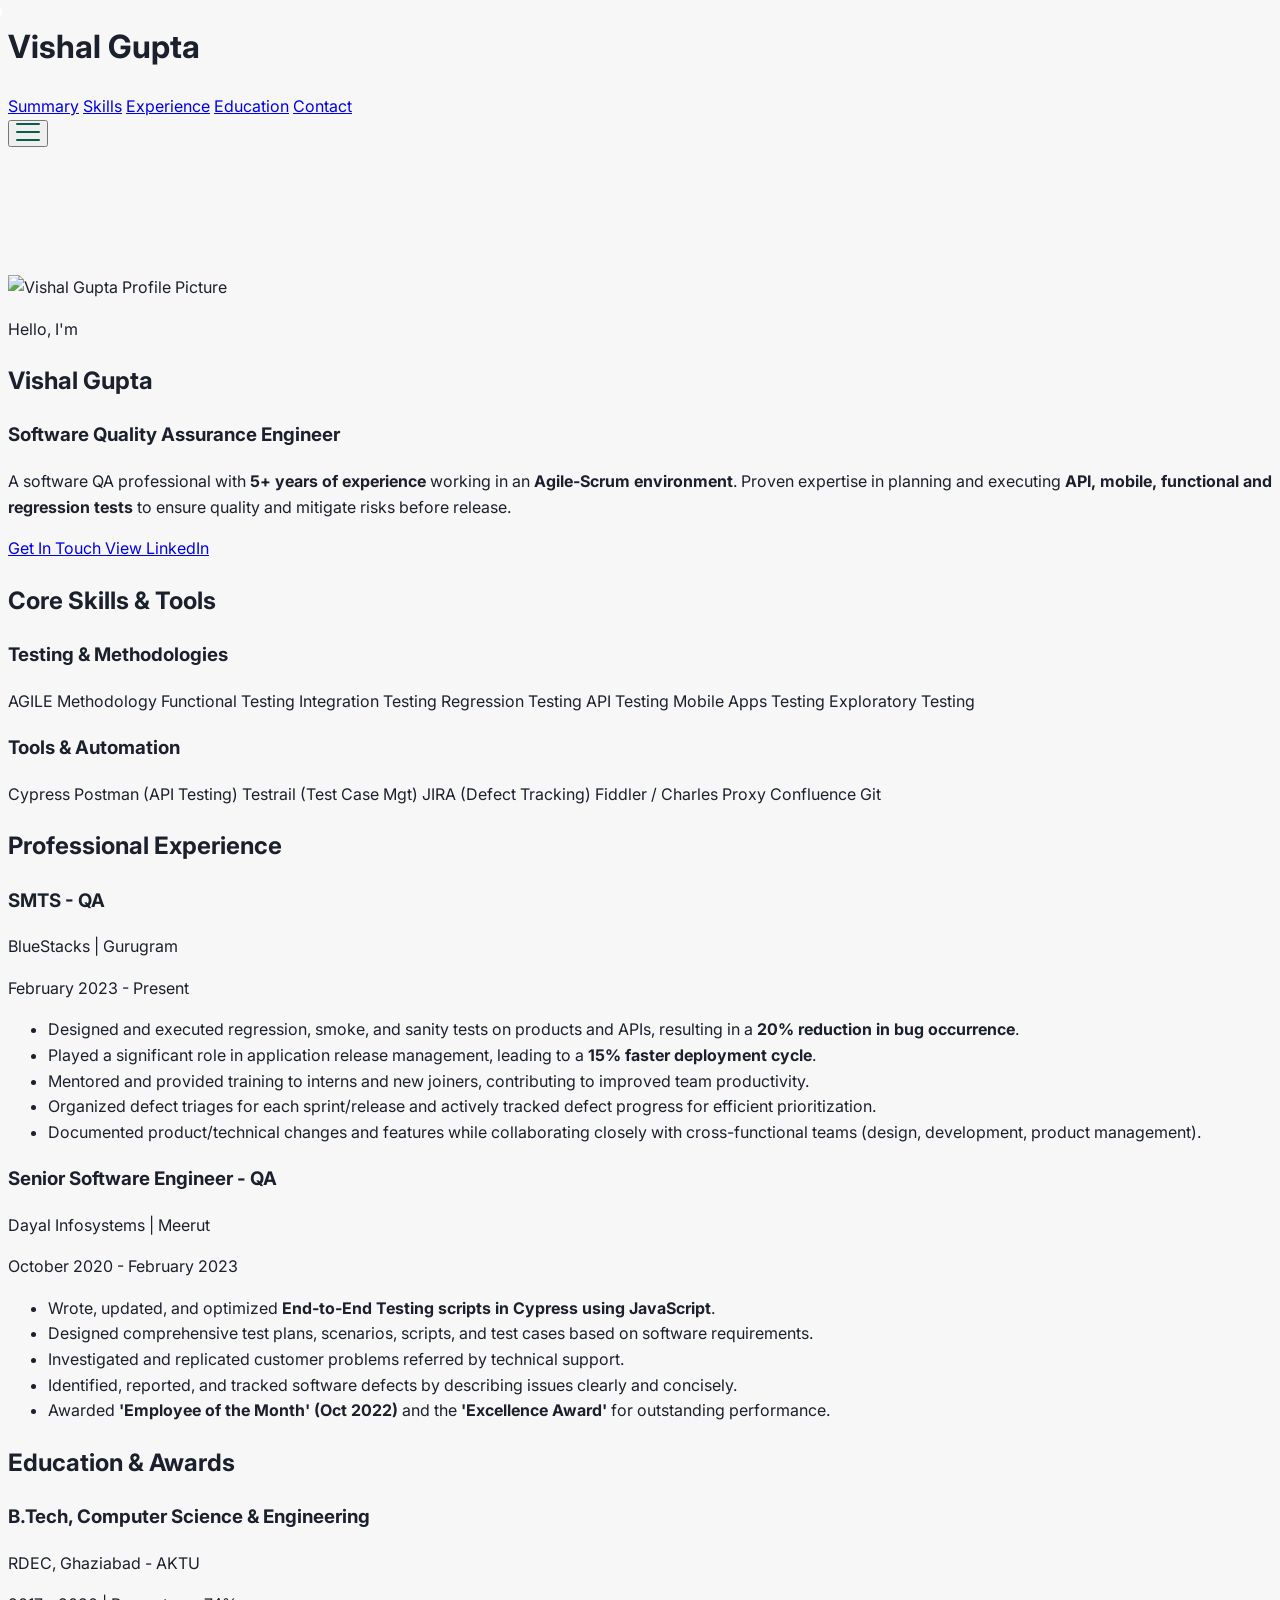
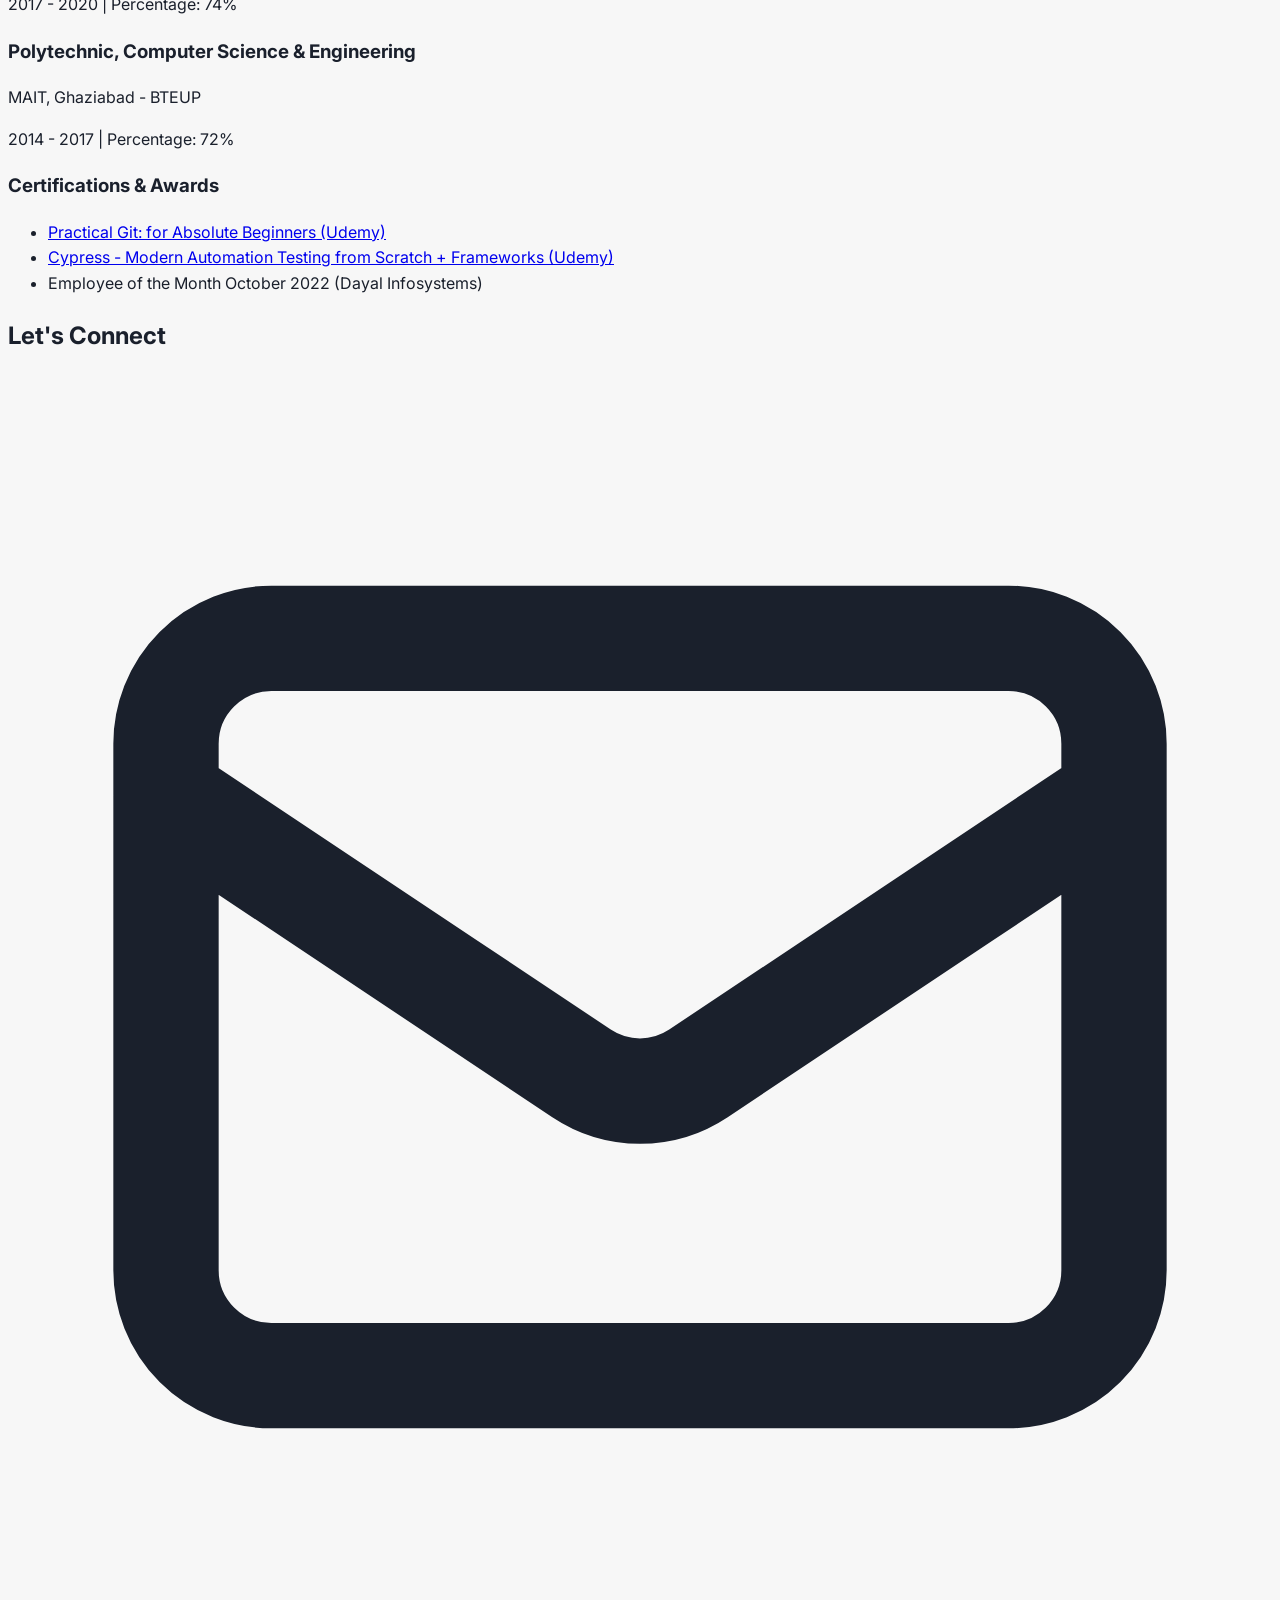
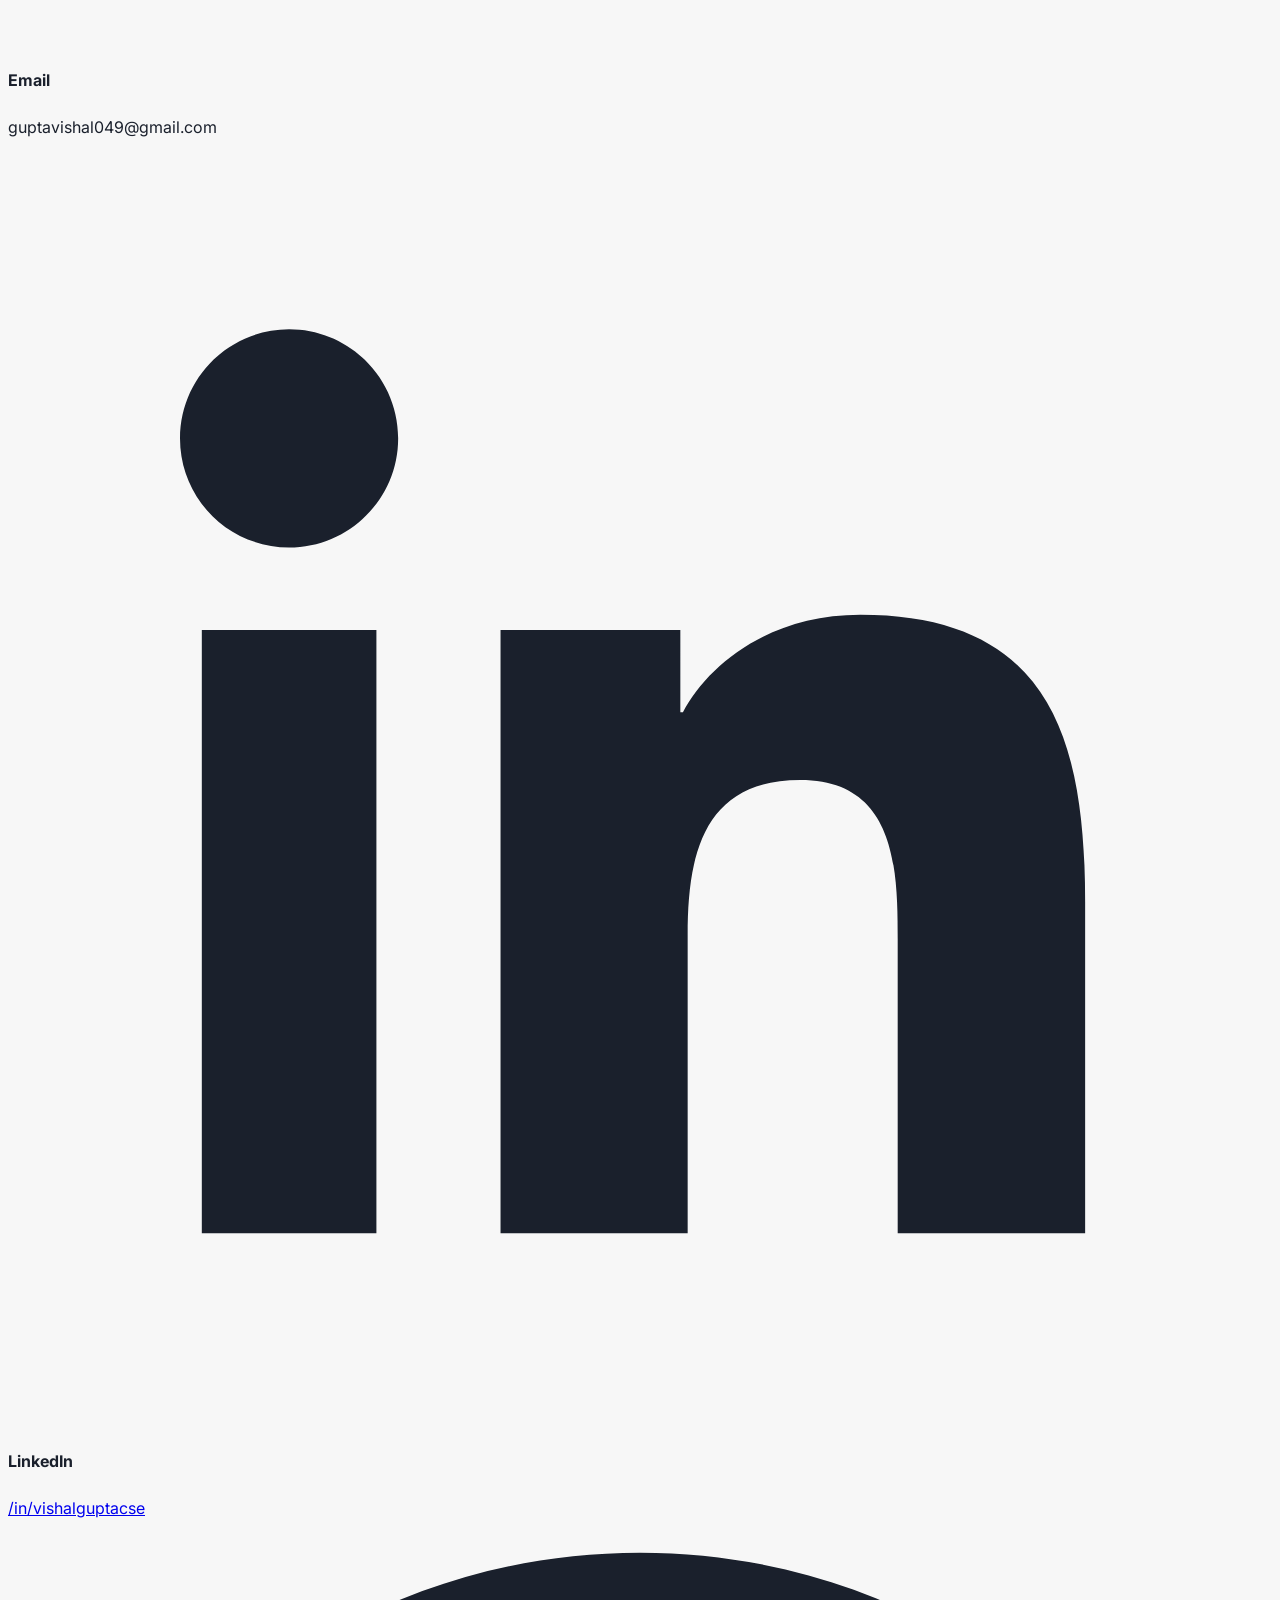
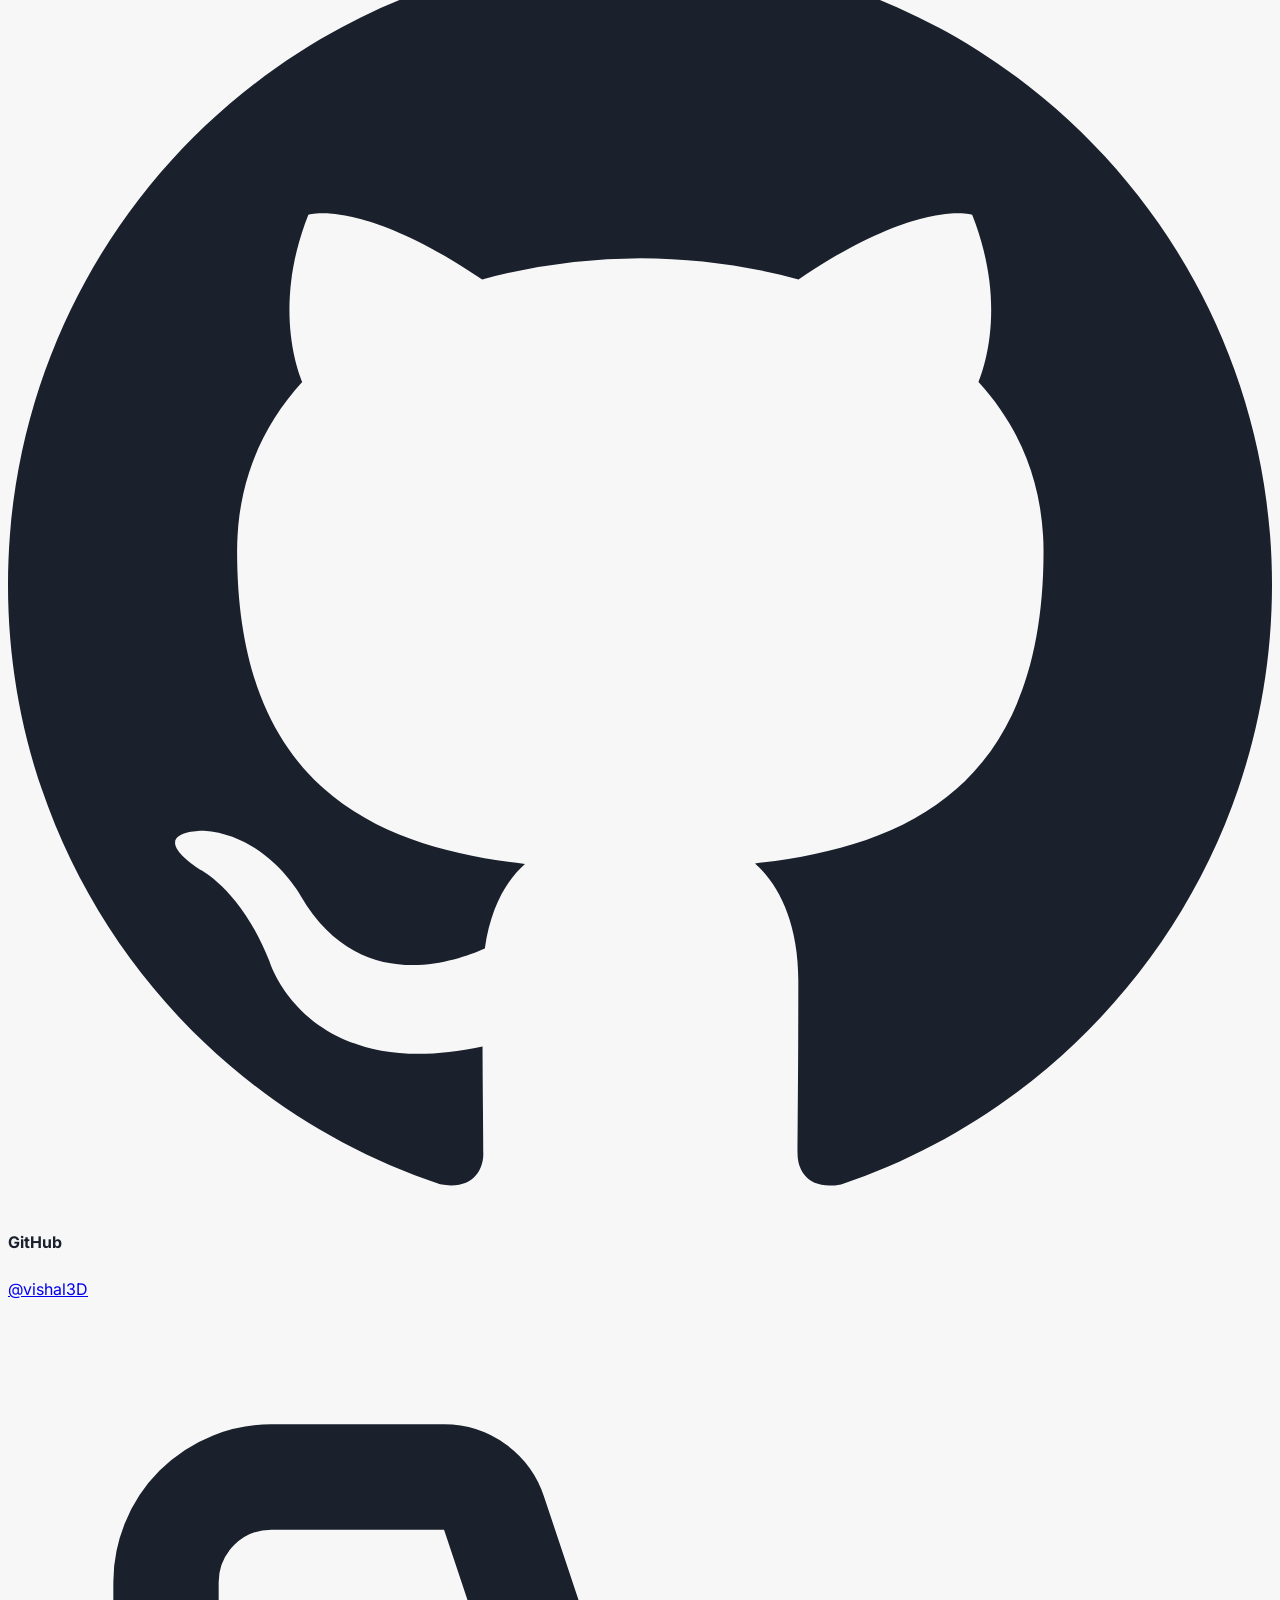
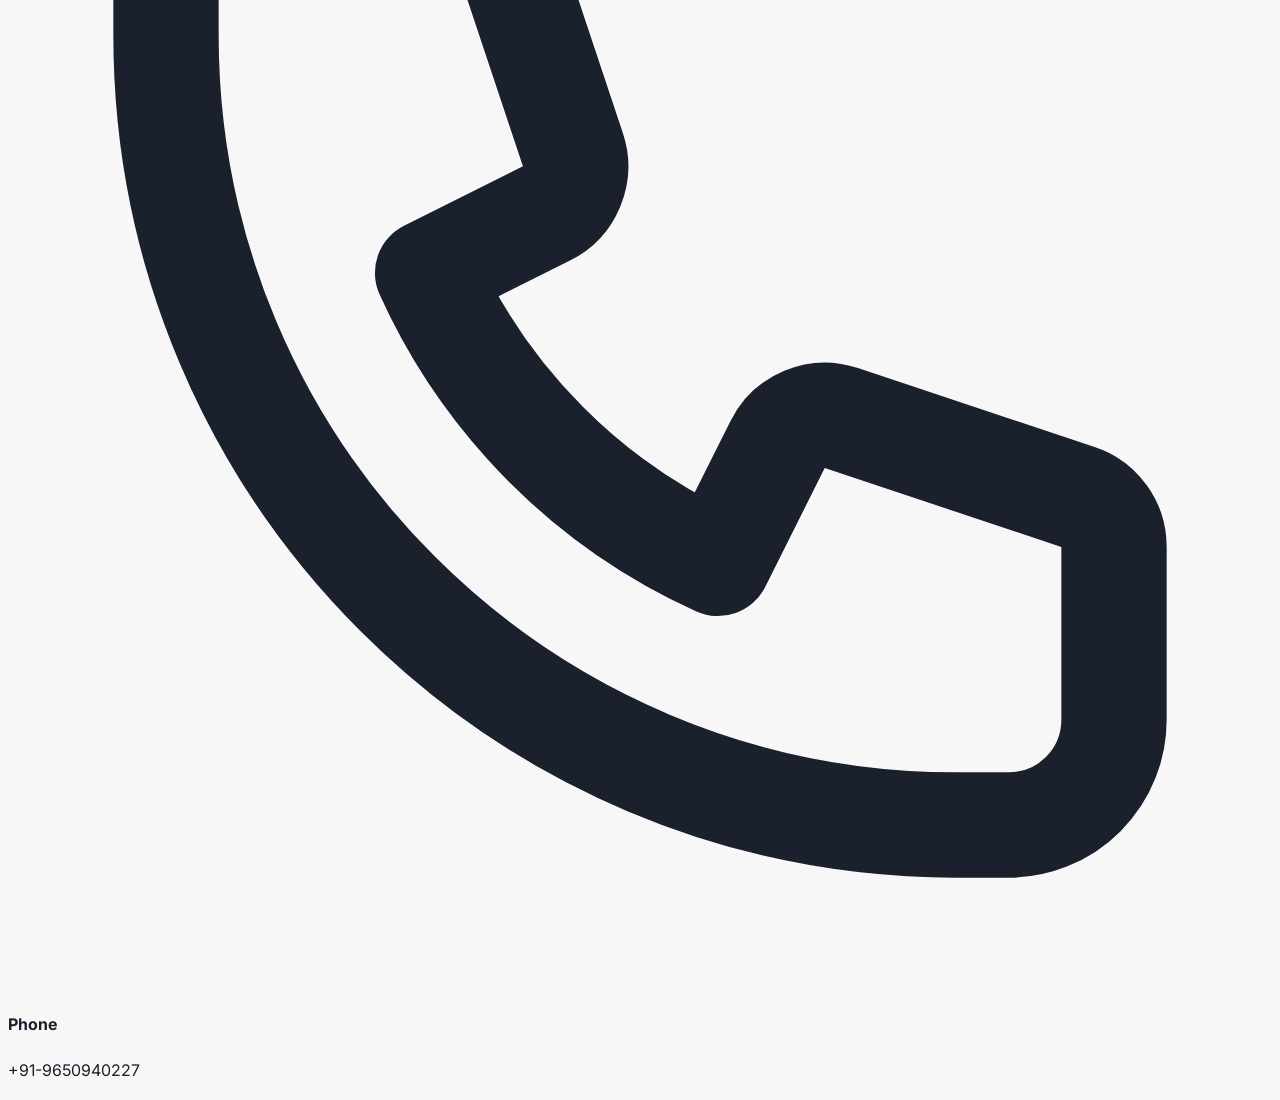
==== commit dd7f2b61: "replaced gihub & linked icons" ====
--- a/index.html
+++ b/index.html
@@ -256,12 +256,10 @@
                     <!-- LinkedIn Card -->
                     <div class="p-6 rounded-xl border border-gray-200 hover:border-emerald-500 transition duration-300">
                         <div class="text-emerald-600 mb-3">
-                            <!-- LinkedIn Icon SVG (A link icon is a suitable substitute) -->
-                            <svg aria-hidden="true" class="w-8 h-8 mx-auto" fill="none" stroke="currentColor" viewBox="0 0 24 24"
-                                xmlns="http://www.w3.org/2000/svg">
-                                <path stroke-linecap="round" stroke-linejoin="round" stroke-width="2"
-                                    d="M10 6H6a2 2 0 00-2 2v10a2 2 0 002 2h10a2 2 0 002-2v-4M14 4h6m0 0v6m0-6L10 14">
-                                </path>
+                            <!-- LinkedIn Icon SVG -->
+                            <svg role="img" aria-label="LinkedIn" class="w-8 h-8 mx-auto" viewBox="0 0 24 24" fill="currentColor" xmlns="http://www.w3.org/2000/svg">
+                                <title>LinkedIn</title>
+                                <path d="M20.447 20.452h-3.554v-5.569c0-1.328-.024-3.037-1.852-3.037-1.853 0-2.136 1.446-2.136 2.942v5.664H9.352V9h3.414v1.561h.049c.476-.9 1.637-1.852 3.369-1.852 3.603 0 4.268 2.372 4.268 5.456v6.287zM5.337 7.433c-1.144 0-2.071-.928-2.071-2.071 0-1.144.927-2.071 2.071-2.071s2.071.927 2.071 2.071c0 1.143-.927 2.071-2.071 2.071zM6.995 20.452H3.68V9h3.315v11.452z"/>
                             </svg>
                         </div>
                         <h4 class="text-xl font-semibold text-gray-900">LinkedIn</h4>
@@ -273,12 +271,10 @@
                     <!-- GitHub Card -->
                     <div class="p-6 rounded-xl border border-gray-200 hover:border-emerald-500 transition duration-300">
                         <div class="text-emerald-600 mb-3">
-                            <!-- GitHub Icon SVG (Simple code icon) -->
-                            <svg aria-hidden="true" class="w-8 h-8 mx-auto" fill="none" stroke="currentColor" viewBox="0 0 24 24"
-                                xmlns="http://www.w3.org/2000/svg">
-                                <path stroke-linecap="round" stroke-linejoin="round" stroke-width="2"
-                                    d="M10 20h4M10 4v4m4-4v4m-4 12h4m-4-8h4m-4 4h4m-4-8h4m-4 12h4m-4-8h4m-4 4h4m-4-8h4m-4 12h4m-4-8h4m-4 4h4">
-                                </path>
+                            <!-- GitHub Icon SVG -->
+                            <svg role="img" aria-label="GitHub" class="w-8 h-8 mx-auto" viewBox="0 0 24 24" fill="currentColor" xmlns="http://www.w3.org/2000/svg">
+                                <title>GitHub</title>
+                                <path d="M12 .297c-6.63 0-12 5.373-12 12 0 5.303 3.438 9.8 8.205 11.387.6.113.82-.258.82-.577 0-.285-.01-1.04-.015-2.04-3.338.724-4.042-1.61-4.042-1.61-.546-1.387-1.333-1.757-1.333-1.757-1.089-.744.084-.729.084-.729 1.205.084 1.84 1.236 1.84 1.236 1.07 1.835 2.809 1.305 3.495.998.108-.776.418-1.305.762-1.605-2.665-.305-5.466-1.332-5.466-5.93 0-1.31.468-2.381 1.236-3.221-.124-.303-.536-1.524.117-3.176 0 0 1.008-.322 3.301 1.23a11.52 11.52 0 013.003-.404c1.02.005 2.045.138 3.003.404 2.291-1.552 3.297-1.23 3.297-1.23.655 1.653.243 2.873.12 3.176.77.84 1.235 1.911 1.235 3.221 0 4.61-2.806 5.623-5.479 5.92.43.372.823 1.103.823 2.222 0 1.606-.014 2.903-.014 3.297 0 .322.216.694.825.576C20.565 22.092 24 17.592 24 12.297 24 5.67 18.627.297 12 .297z"/>
                             </svg>
                         </div>
                         <h4 class="text-xl font-semibold text-gray-900">GitHub</h4>
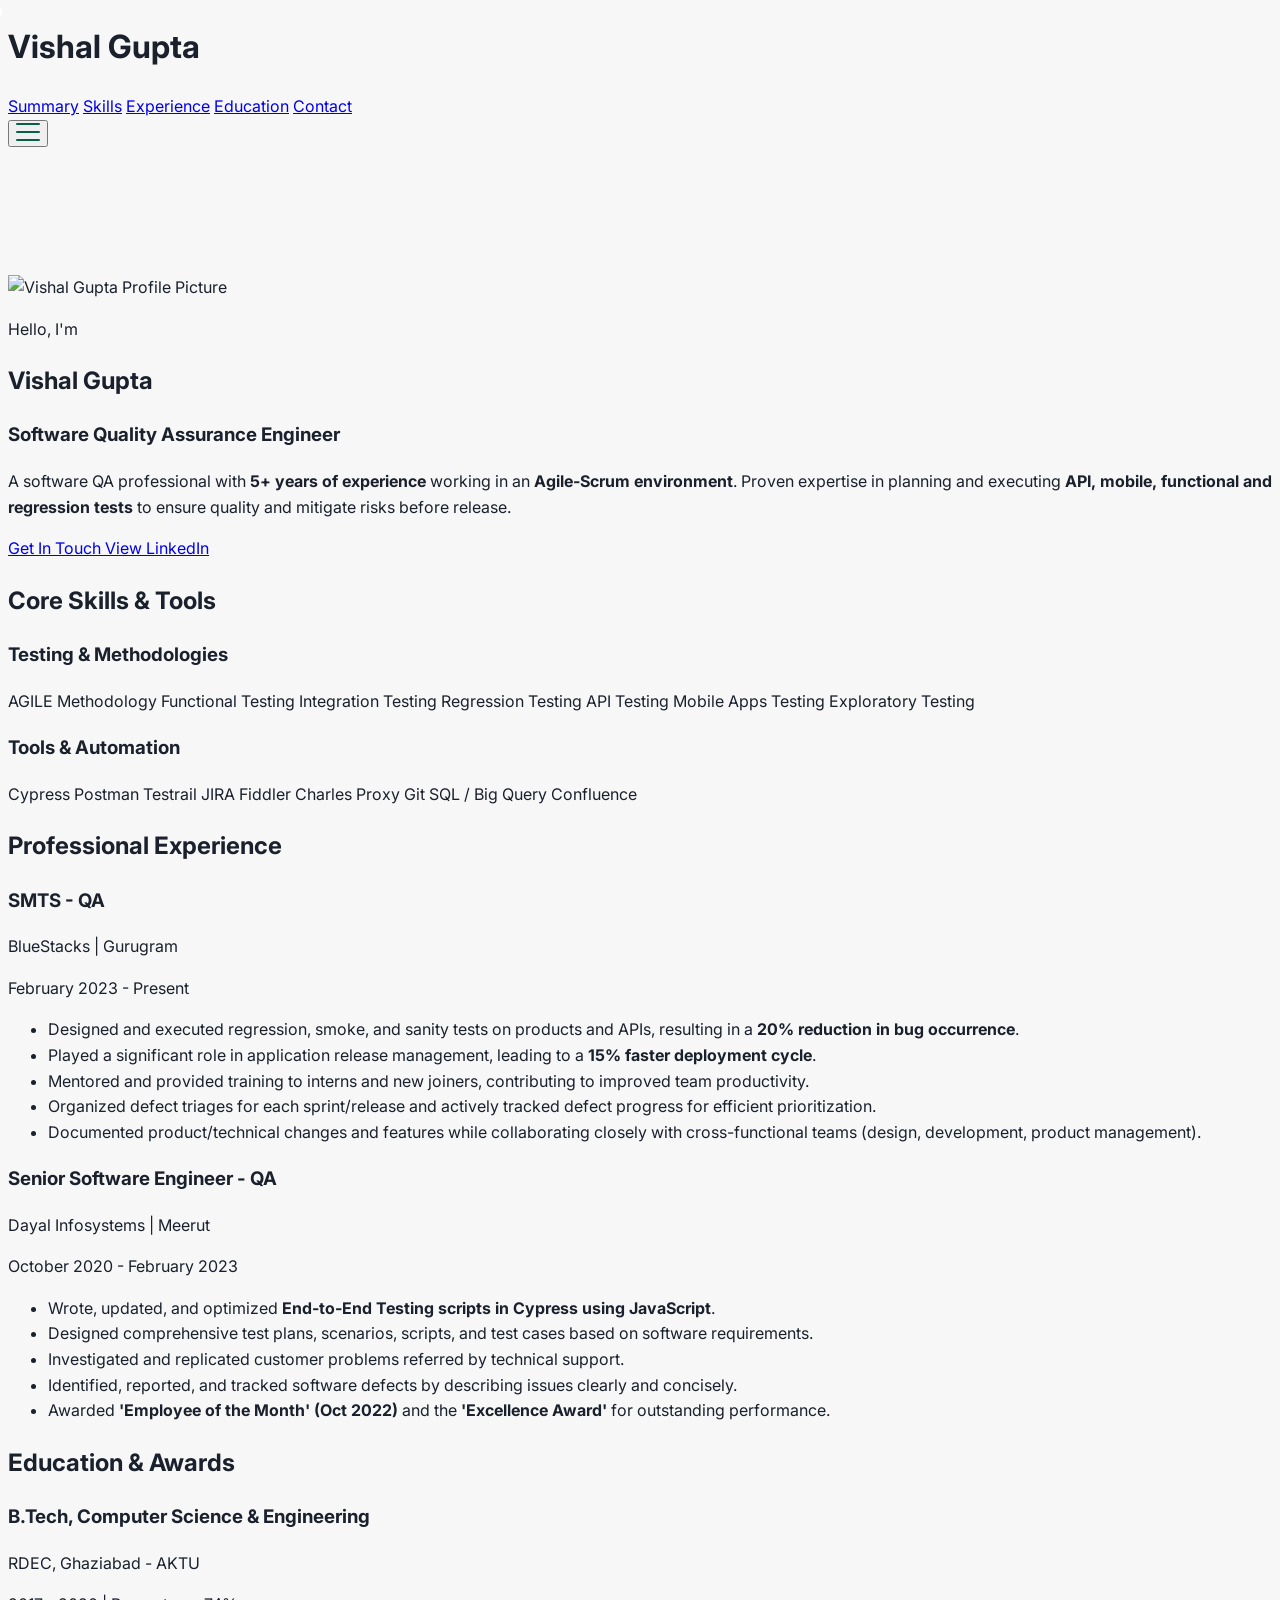
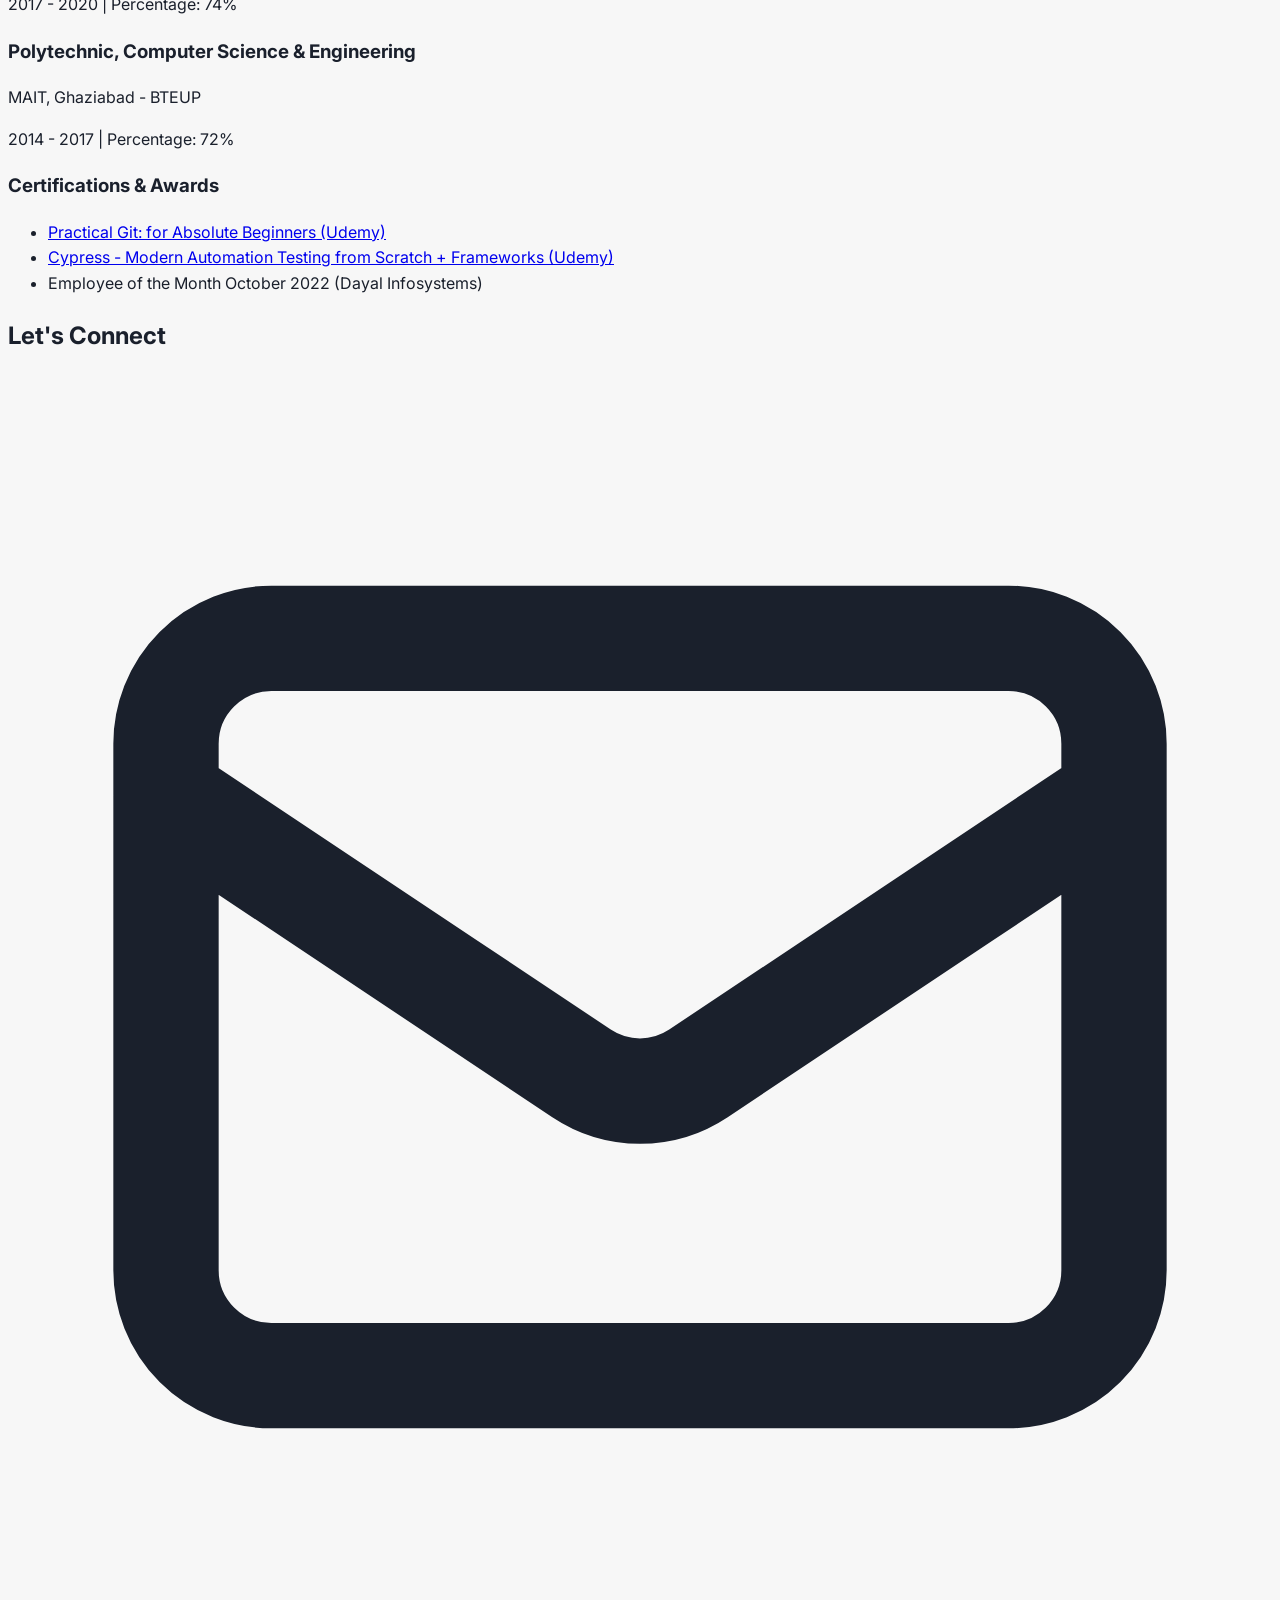
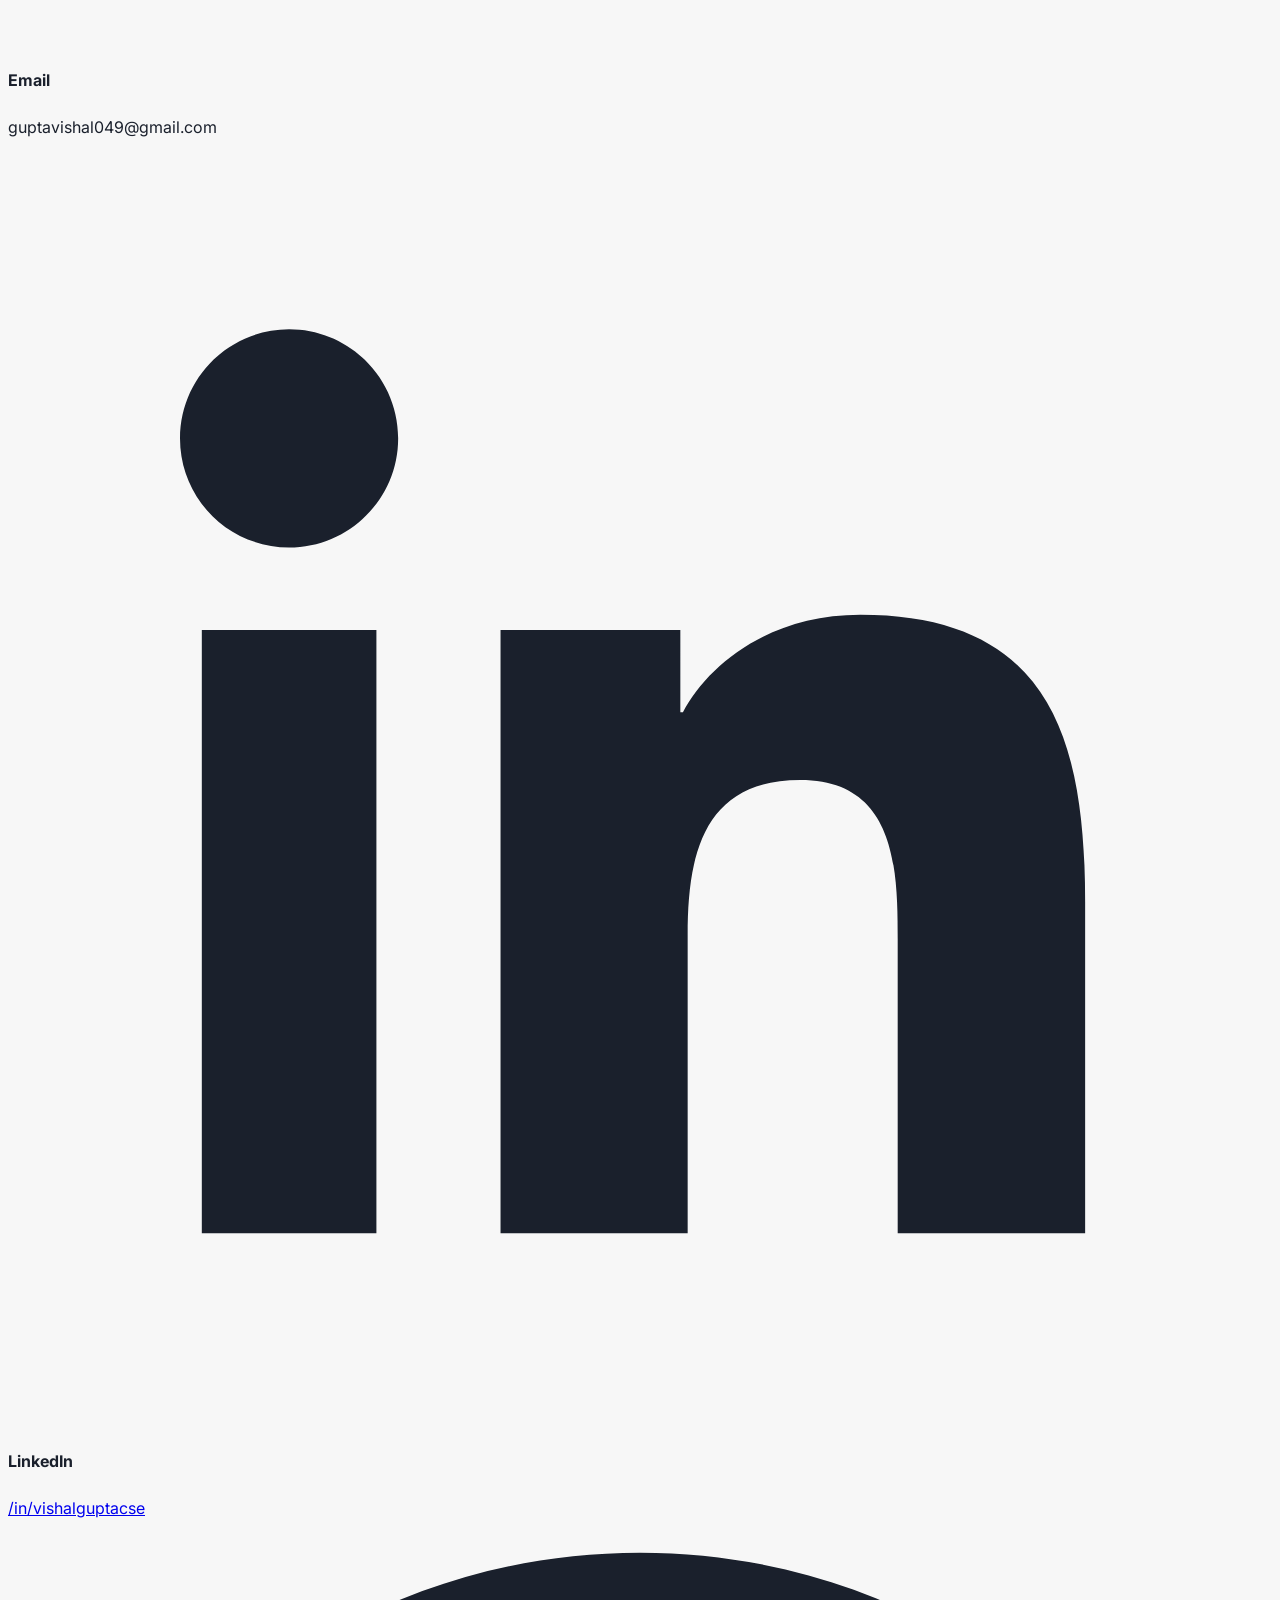
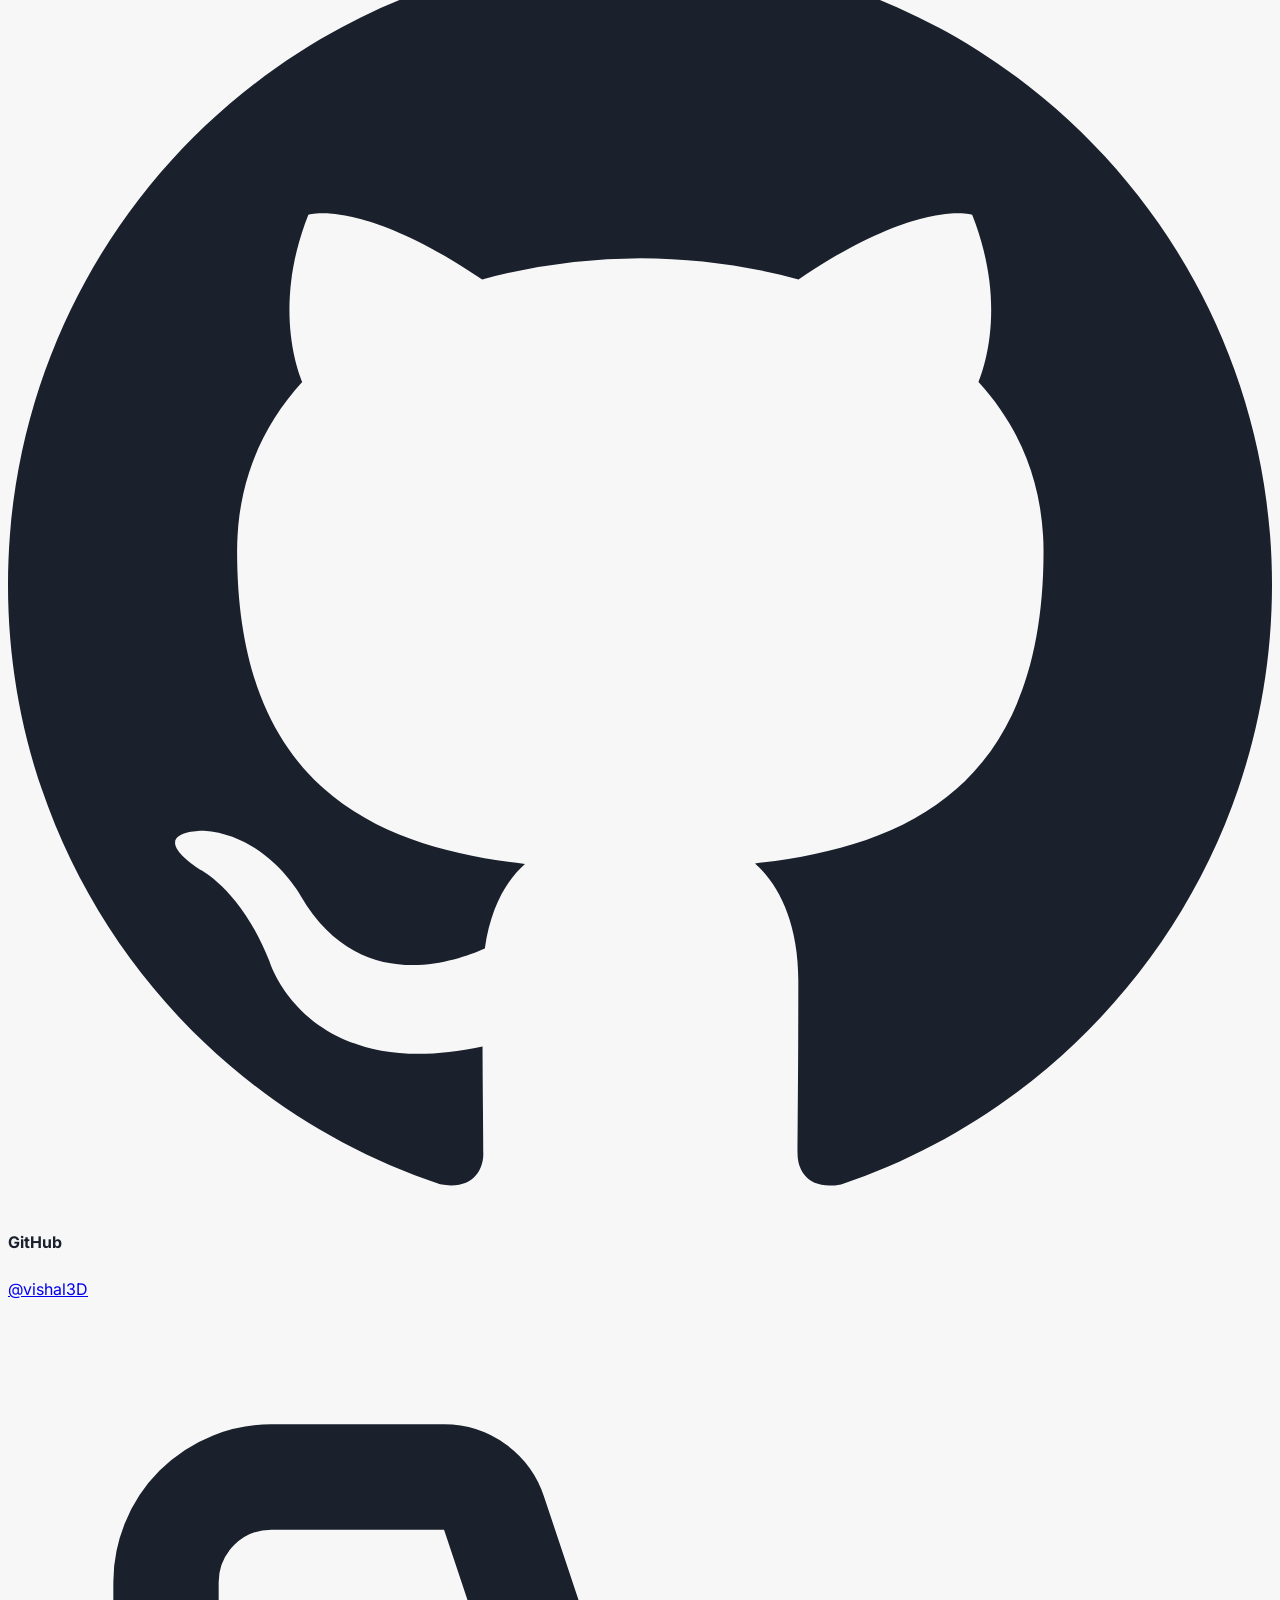
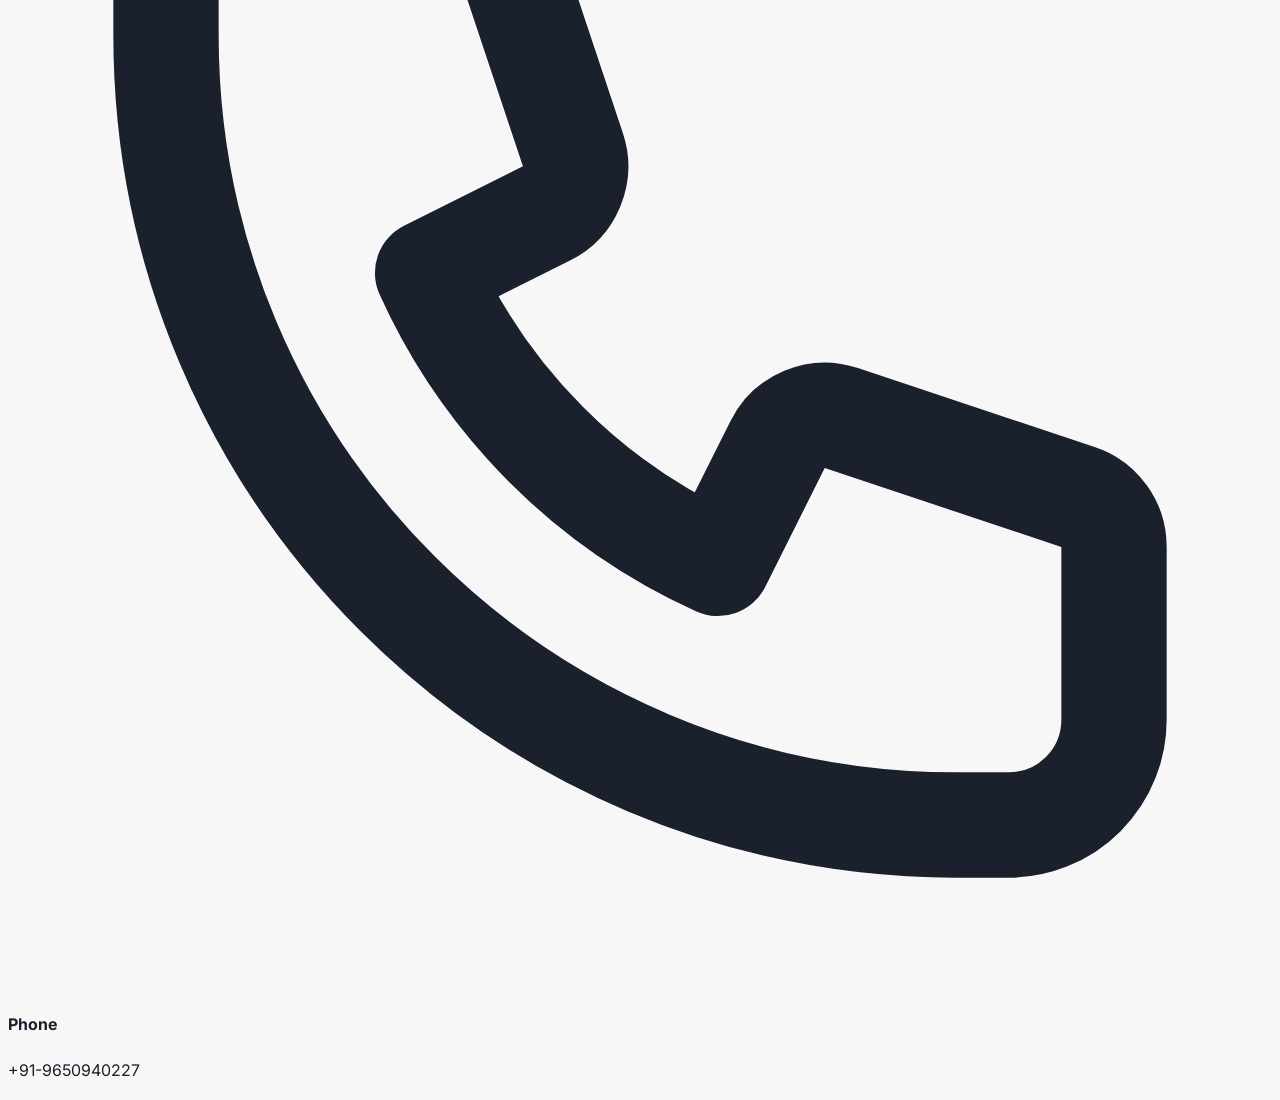
==== commit e67171b5: "some minor fixes" ====
--- a/index.html
+++ b/index.html
@@ -34,7 +34,8 @@
                     class="text-white bg-emerald-600 hover:bg-emerald-700 ml-4 px-4 py-2 rounded-full font-medium transition duration-150 shadow-md">Contact</a>
             </nav>
             <!-- Mobile Menu Placeholder -->
-            <button id="mobile-menu-button" aria-expanded="false" aria-controls="mobile-menu" aria-label="Toggle navigation"
+            <button id="mobile-menu-button" aria-expanded="false" aria-controls="mobile-menu"
+                aria-label="Toggle navigation"
                 class="md:hidden text-gray-600 hover:text-emerald-600 focus:outline-none">
                 <!-- Accessible decorative hamburger made of three bars -->
                 <span class="hamburger" aria-hidden="true">
@@ -44,8 +45,8 @@
                 </span>
             </button>
         </div>
-    <!-- Mobile Menu -->
-    <div id="mobile-menu" class="mobile-menu md:hidden bg-white px-4 pt-2 pb-3 space-y-1 sm:px-3 shadow-inner">
+        <!-- Mobile Menu -->
+        <div id="mobile-menu" class="mobile-menu md:hidden bg-white px-4 pt-2 pb-3 space-y-1 sm:px-3 shadow-inner">
             <!-- Links now call smoothScroll and toggleMobileMenu functions -->
             <a href="#about" onclick="smoothScroll(event); toggleMobileMenu();"
                 class="block text-gray-800 hover:bg-emerald-50 hover:text-emerald-600 rounded-lg py-2 px-3 font-medium">Summary</a>
@@ -81,7 +82,8 @@
                     <!-- Uses <strong> for correct HTML bolding -->
                     <p class="text-gray-600 max-w-xl mx-auto md:mx-0">A software QA professional with <strong>5+
                             years of experience</strong> working in an <strong>Agile-Scrum environment</strong>. Proven
-                        expertise in planning and executing <strong>API, mobile, functional and regression tests</strong> to ensure
+                        expertise in planning and executing <strong>API, mobile, functional and regression
+                            tests</strong> to ensure
                         quality and mitigate risks before release.</p>
                     <div class="mt-8 space-x-4">
                         <a href="#contact" onclick="smoothScroll(event)"
@@ -125,16 +127,16 @@
                     <!-- Tools Tags -->
                     <span class="px-3 py-1 bg-gray-200 text-gray-800 text-sm font-medium rounded-full">Cypress
                     </span>
-                    <span class="px-3 py-1 bg-gray-200 text-gray-800 text-sm font-medium rounded-full">Postman (API
-                        Testing)</span>
-                    <span class="px-3 py-1 bg-gray-200 text-gray-800 text-sm font-medium rounded-full">Testrail (Test
-                        Case Mgt)</span>
-                    <span class="px-3 py-1 bg-gray-200 text-gray-800 text-sm font-medium rounded-full">JIRA (Defect
-                        Tracking)</span>
-                    <span class="px-3 py-1 bg-gray-200 text-gray-800 text-sm font-medium rounded-full">Fiddler / Charles
+                    <span class="px-3 py-1 bg-gray-200 text-gray-800 text-sm font-medium rounded-full">Postman</span>
+                    <span class="px-3 py-1 bg-gray-200 text-gray-800 text-sm font-medium rounded-full">Testrail</span>
+                    <span class="px-3 py-1 bg-gray-200 text-gray-800 text-sm font-medium rounded-full">JIRA</span>
+                    <span class="px-3 py-1 bg-gray-200 text-gray-800 text-sm font-medium rounded-full">Fiddler</span>
+                    <span class="px-3 py-1 bg-gray-200 text-gray-800 text-sm font-medium rounded-full">Charles
                         Proxy</span>
+                    <span class="px-3 py-1 bg-gray-200 text-gray-800 text-sm font-medium rounded-full">Git</span>
+                    <span class="px-3 py-1 bg-gray-200 text-gray-800 text-sm font-medium rounded-full">SQL / Big
+                        Query</span>
                     <span class="px-3 py-1 bg-gray-200 text-gray-800 text-sm font-medium rounded-full">Confluence</span>
-                    <span class="px-3 py-1 bg-gray-200 text-gray-800 text-sm font-medium rounded-full">Git</span>
                 </div>
             </div>
         </section>
@@ -214,14 +216,14 @@
                                 <!-- Git Certification Link -->
                                 <a href="https://www.udemy.com/certificate/UC-b891425b-20d0-439b-9c1d-d39b9911eb09/"
                                     target="_blank" rel="noopener noreferrer"
-                                    class="hover:text-emerald-600 transition duration-150 underline">Practical Git: for
+                                    class="hover:text-emerald-600 transition duration-150 ">Practical Git: for
                                     Absolute Beginners (Udemy)</a>
                             </li>
                             <li class="text-lg">
                                 <!-- Cypress Certification Link -->
                                 <a href="https://www.udemy.com/certificate/UC-99b5fecc-ddd4-479b-ad60-350f23fe4468/"
                                     target="_blank" rel="noopener noreferrer"
-                                    class="hover:text-emerald-600 transition duration-150 underline">Cypress - Modern
+                                    class="hover:text-emerald-600 transition duration-150 ">Cypress - Modern
                                     Automation Testing from Scratch + Frameworks (Udemy)</a>
                             </li>
                             <li class="text-lg">Employee of the Month October 2022 (Dayal Infosystems)</li>
@@ -241,8 +243,8 @@
                     <div class="p-6 rounded-xl border border-gray-200 hover:border-emerald-500 transition duration-300">
                         <div class="text-emerald-600 mb-3">
                             <!-- Email Icon SVG -->
-                            <svg aria-hidden="true" class="w-8 h-8 mx-auto" fill="none" stroke="currentColor" viewBox="0 0 24 24"
-                                xmlns="http://www.w3.org/2000/svg">
+                            <svg aria-hidden="true" class="w-8 h-8 mx-auto" fill="none" stroke="currentColor"
+                                viewBox="0 0 24 24" xmlns="http://www.w3.org/2000/svg">
                                 <path stroke-linecap="round" stroke-linejoin="round" stroke-width="2"
                                     d="M3 8l7.89 5.26a2 2 0 002.22 0L21 8M5 19h14a2 2 0 002-2V7a2 2 0 00-2-2H5a2 2 0 00-2 2v10a2 2 0 002 2z">
                                 </path>
@@ -257,9 +259,11 @@
                     <div class="p-6 rounded-xl border border-gray-200 hover:border-emerald-500 transition duration-300">
                         <div class="text-emerald-600 mb-3">
                             <!-- LinkedIn Icon SVG -->
-                            <svg role="img" aria-label="LinkedIn" class="w-8 h-8 mx-auto" viewBox="0 0 24 24" fill="currentColor" xmlns="http://www.w3.org/2000/svg">
+                            <svg role="img" aria-label="LinkedIn" class="w-8 h-8 mx-auto" viewBox="0 0 24 24"
+                                fill="currentColor" xmlns="http://www.w3.org/2000/svg">
                                 <title>LinkedIn</title>
-                                <path d="M20.447 20.452h-3.554v-5.569c0-1.328-.024-3.037-1.852-3.037-1.853 0-2.136 1.446-2.136 2.942v5.664H9.352V9h3.414v1.561h.049c.476-.9 1.637-1.852 3.369-1.852 3.603 0 4.268 2.372 4.268 5.456v6.287zM5.337 7.433c-1.144 0-2.071-.928-2.071-2.071 0-1.144.927-2.071 2.071-2.071s2.071.927 2.071 2.071c0 1.143-.927 2.071-2.071 2.071zM6.995 20.452H3.68V9h3.315v11.452z"/>
+                                <path
+                                    d="M20.447 20.452h-3.554v-5.569c0-1.328-.024-3.037-1.852-3.037-1.853 0-2.136 1.446-2.136 2.942v5.664H9.352V9h3.414v1.561h.049c.476-.9 1.637-1.852 3.369-1.852 3.603 0 4.268 2.372 4.268 5.456v6.287zM5.337 7.433c-1.144 0-2.071-.928-2.071-2.071 0-1.144.927-2.071 2.071-2.071s2.071.927 2.071 2.071c0 1.143-.927 2.071-2.071 2.071zM6.995 20.452H3.68V9h3.315v11.452z" />
                             </svg>
                         </div>
                         <h4 class="text-xl font-semibold text-gray-900">LinkedIn</h4>
@@ -272,9 +276,11 @@
                     <div class="p-6 rounded-xl border border-gray-200 hover:border-emerald-500 transition duration-300">
                         <div class="text-emerald-600 mb-3">
                             <!-- GitHub Icon SVG -->
-                            <svg role="img" aria-label="GitHub" class="w-8 h-8 mx-auto" viewBox="0 0 24 24" fill="currentColor" xmlns="http://www.w3.org/2000/svg">
+                            <svg role="img" aria-label="GitHub" class="w-8 h-8 mx-auto" viewBox="0 0 24 24"
+                                fill="currentColor" xmlns="http://www.w3.org/2000/svg">
                                 <title>GitHub</title>
-                                <path d="M12 .297c-6.63 0-12 5.373-12 12 0 5.303 3.438 9.8 8.205 11.387.6.113.82-.258.82-.577 0-.285-.01-1.04-.015-2.04-3.338.724-4.042-1.61-4.042-1.61-.546-1.387-1.333-1.757-1.333-1.757-1.089-.744.084-.729.084-.729 1.205.084 1.84 1.236 1.84 1.236 1.07 1.835 2.809 1.305 3.495.998.108-.776.418-1.305.762-1.605-2.665-.305-5.466-1.332-5.466-5.93 0-1.31.468-2.381 1.236-3.221-.124-.303-.536-1.524.117-3.176 0 0 1.008-.322 3.301 1.23a11.52 11.52 0 013.003-.404c1.02.005 2.045.138 3.003.404 2.291-1.552 3.297-1.23 3.297-1.23.655 1.653.243 2.873.12 3.176.77.84 1.235 1.911 1.235 3.221 0 4.61-2.806 5.623-5.479 5.92.43.372.823 1.103.823 2.222 0 1.606-.014 2.903-.014 3.297 0 .322.216.694.825.576C20.565 22.092 24 17.592 24 12.297 24 5.67 18.627.297 12 .297z"/>
+                                <path
+                                    d="M12 .297c-6.63 0-12 5.373-12 12 0 5.303 3.438 9.8 8.205 11.387.6.113.82-.258.82-.577 0-.285-.01-1.04-.015-2.04-3.338.724-4.042-1.61-4.042-1.61-.546-1.387-1.333-1.757-1.333-1.757-1.089-.744.084-.729.084-.729 1.205.084 1.84 1.236 1.84 1.236 1.07 1.835 2.809 1.305 3.495.998.108-.776.418-1.305.762-1.605-2.665-.305-5.466-1.332-5.466-5.93 0-1.31.468-2.381 1.236-3.221-.124-.303-.536-1.524.117-3.176 0 0 1.008-.322 3.301 1.23a11.52 11.52 0 013.003-.404c1.02.005 2.045.138 3.003.404 2.291-1.552 3.297-1.23 3.297-1.23.655 1.653.243 2.873.12 3.176.77.84 1.235 1.911 1.235 3.221 0 4.61-2.806 5.623-5.479 5.92.43.372.823 1.103.823 2.222 0 1.606-.014 2.903-.014 3.297 0 .322.216.694.825.576C20.565 22.092 24 17.592 24 12.297 24 5.67 18.627.297 12 .297z" />
                             </svg>
                         </div>
                         <h4 class="text-xl font-semibold text-gray-900">GitHub</h4>
@@ -286,8 +292,8 @@
                     <div class="p-6 rounded-xl border border-gray-200 hover:border-emerald-500 transition duration-300">
                         <div class="text-emerald-600 mb-3">
                             <!-- Phone Icon SVG -->
-                            <svg aria-hidden="true" class="w-8 h-8 mx-auto" fill="none" stroke="currentColor" viewBox="0 0 24 24"
-                                xmlns="http://www.w3.org/2000/svg">
+                            <svg aria-hidden="true" class="w-8 h-8 mx-auto" fill="none" stroke="currentColor"
+                                viewBox="0 0 24 24" xmlns="http://www.w3.org/2000/svg">
                                 <path stroke-linecap="round" stroke-linejoin="round" stroke-width="2"
                                     d="M3 5a2 2 0 012-2h3.28a1 1 0 01.948.684l1.498 4.493a1 1 0 01-.502 1.21l-2.257 1.13a11.042 11.042 0 005.516 5.516l1.13-2.257a1 1 0 011.21-.502l4.493 1.498a1 1 0 01.684.949V19a2 2 0 01-2 2h-1C9.716 21 3 14.284 3 6V5z">
                                 </path>
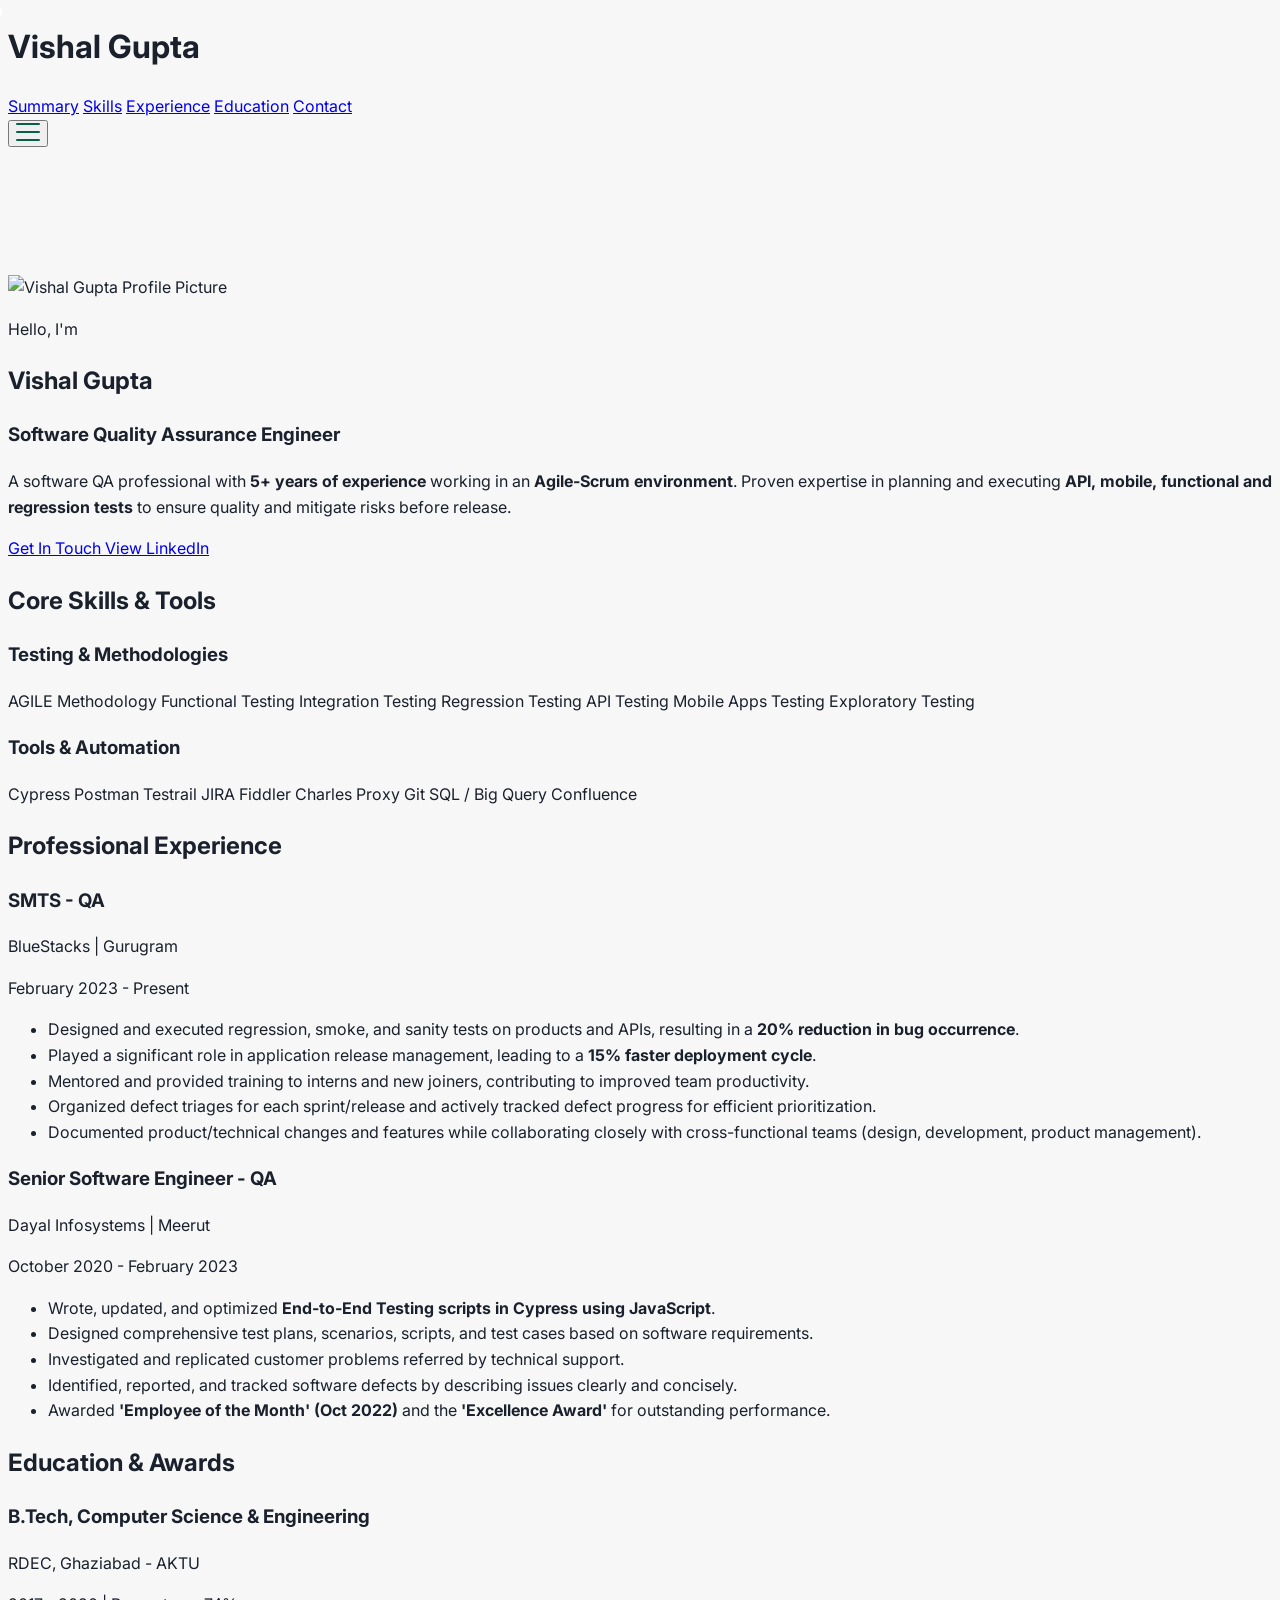
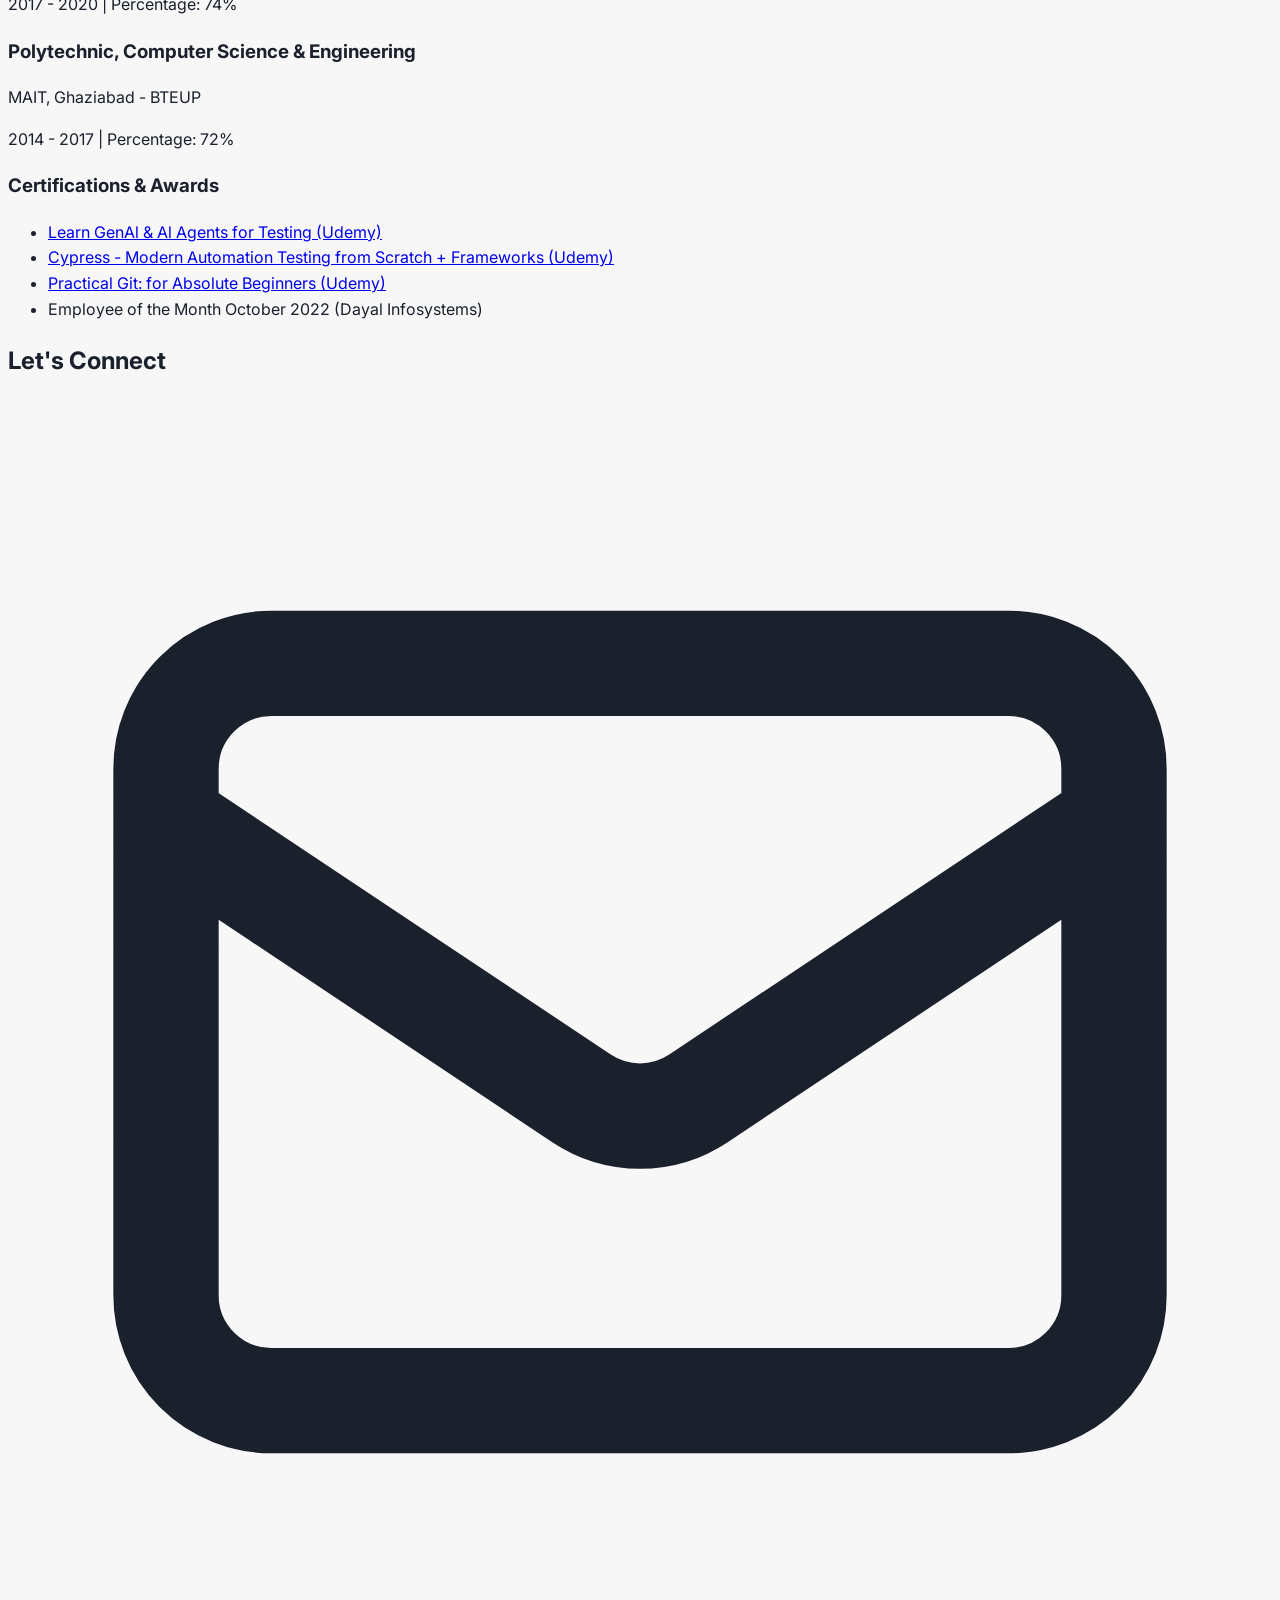
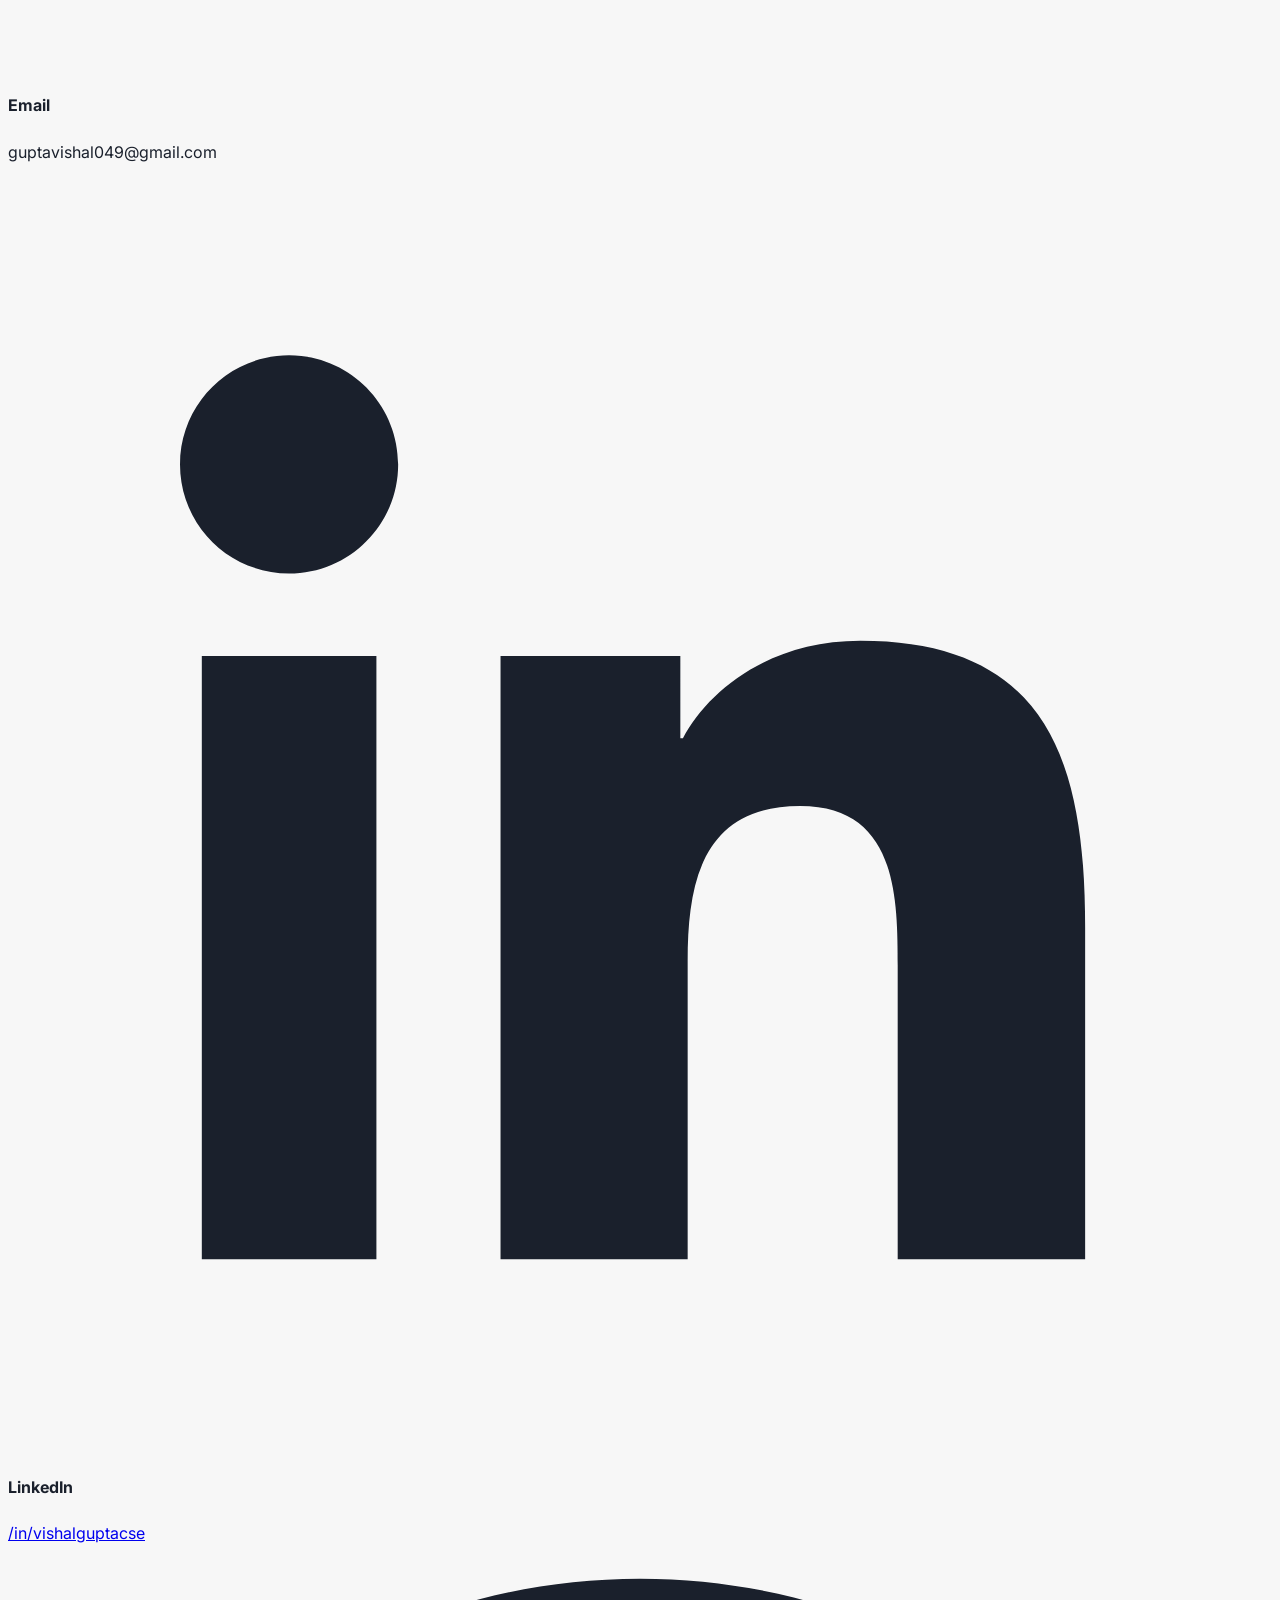
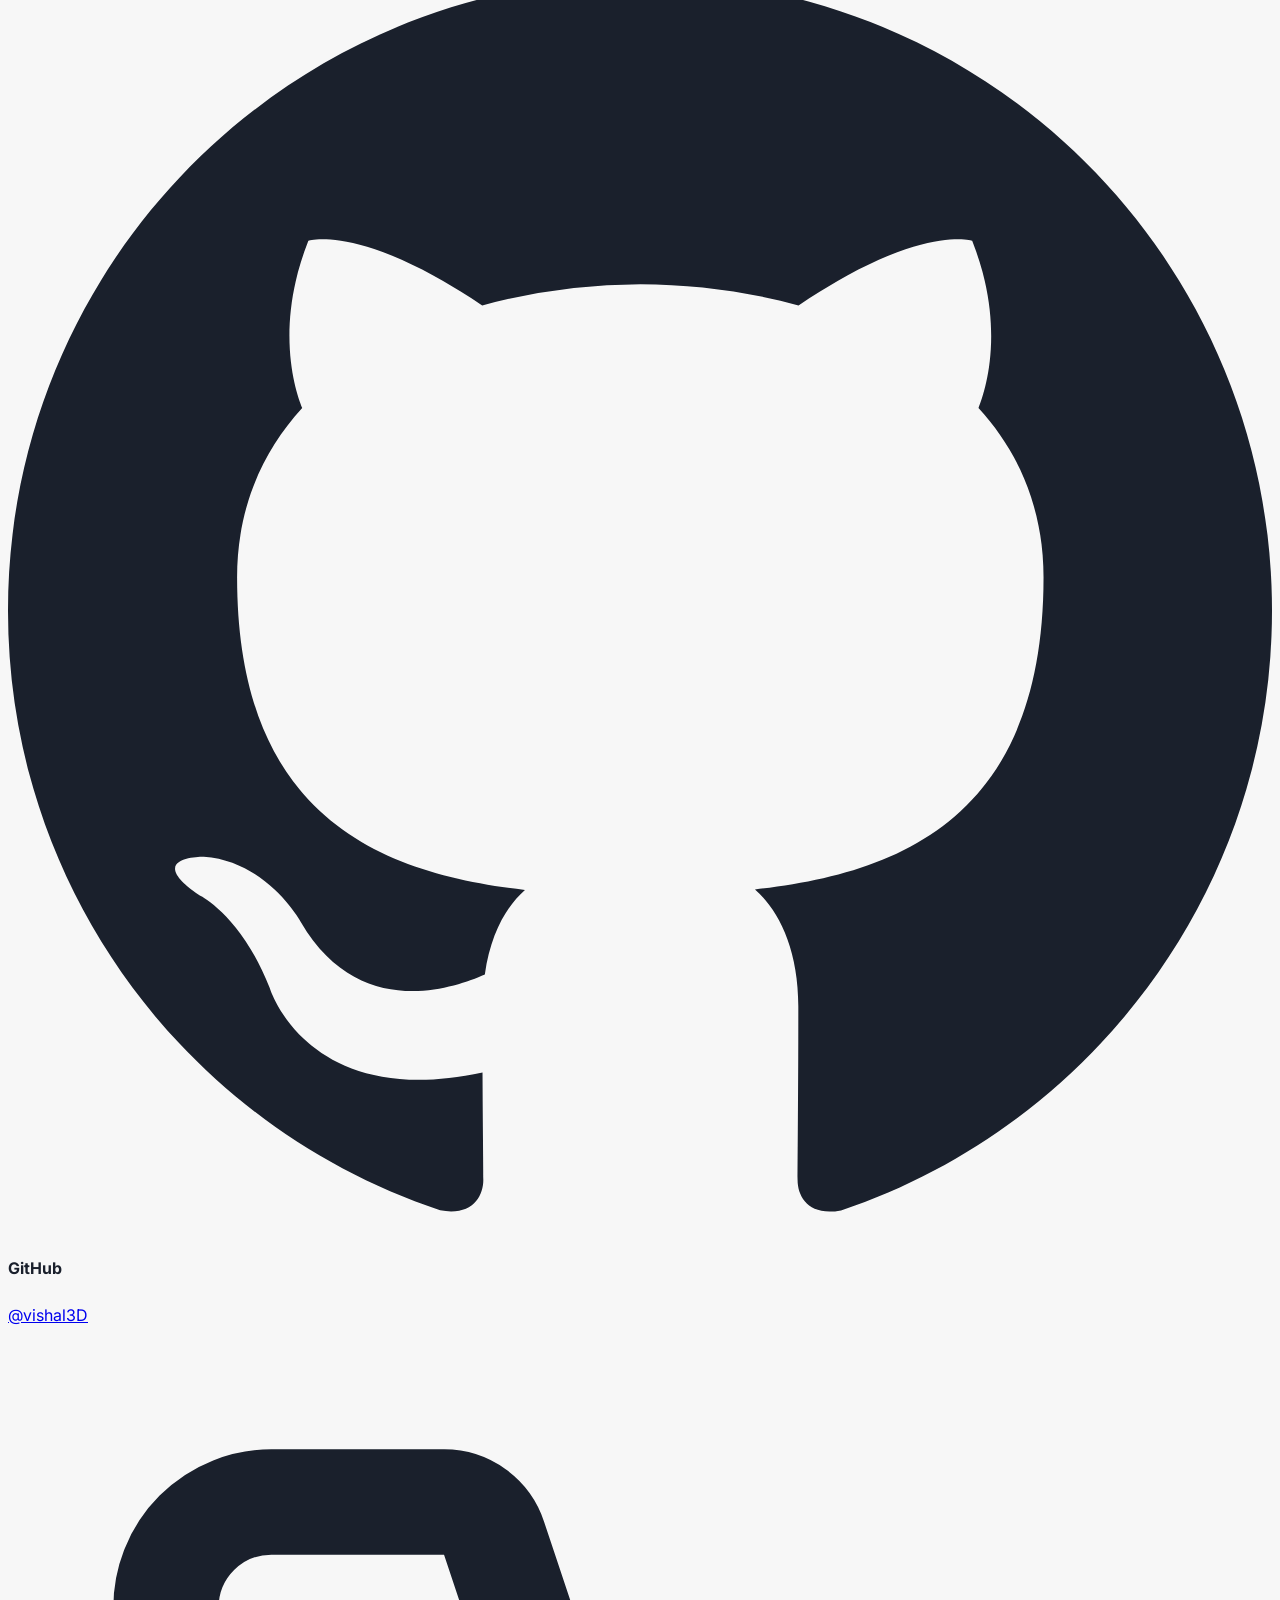
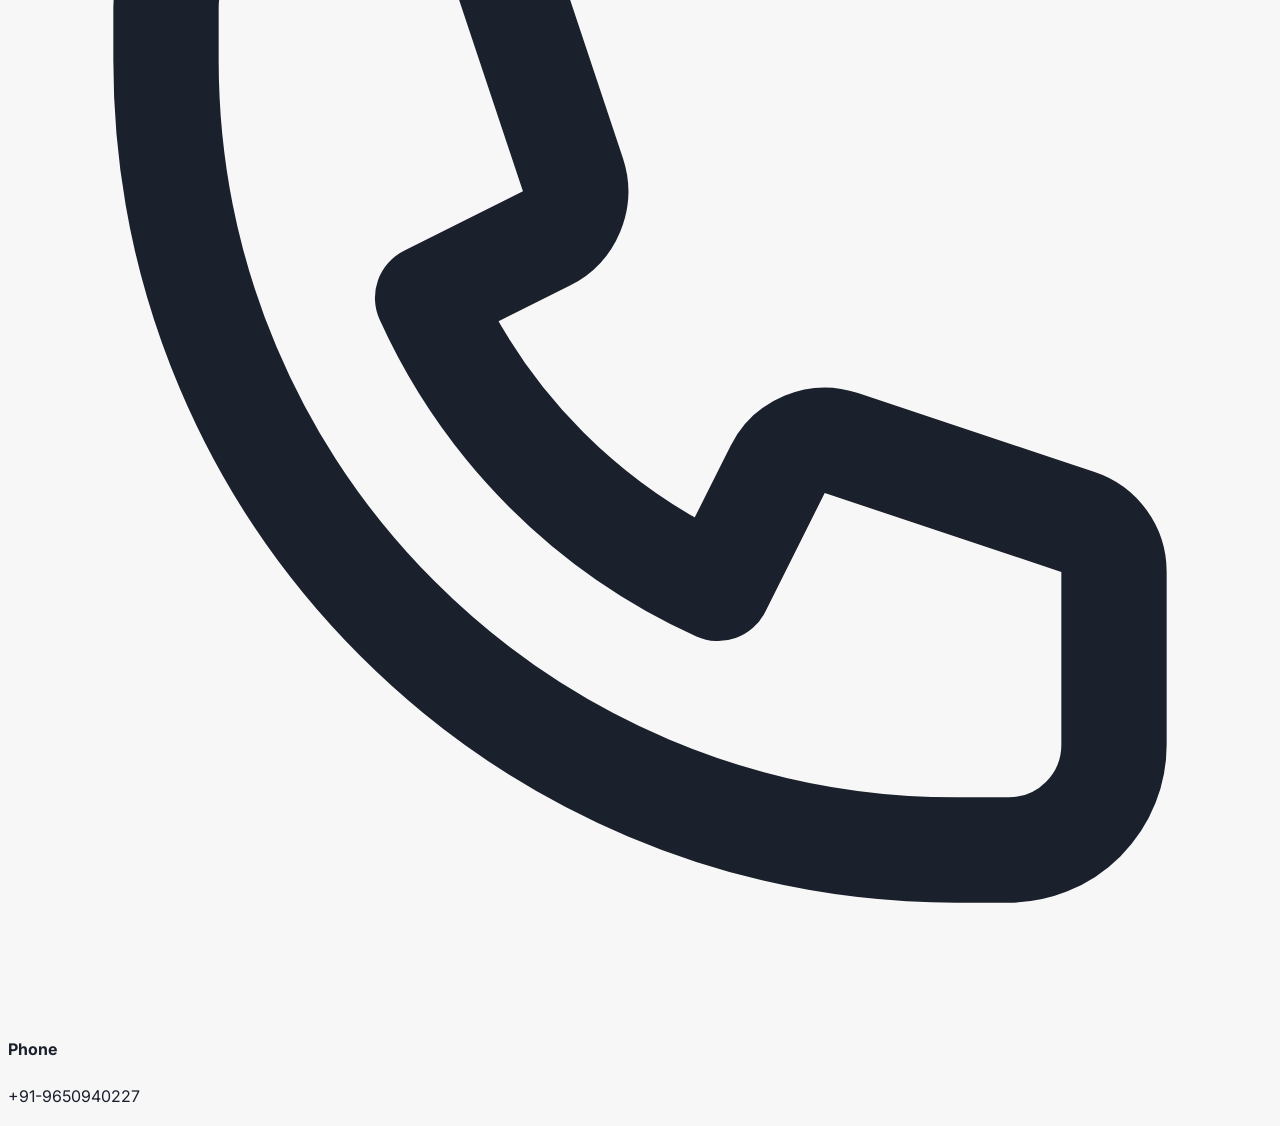
==== commit 7ddf5c20: "Added GenAI certification" ====
--- a/index.html
+++ b/index.html
@@ -213,11 +213,11 @@
                         <h3 class="text-2xl font-semibold text-gray-900 mb-2">Certifications & Awards</h3>
                         <ul class="list-disc ml-5 space-y-1 text-gray-700">
                             <li class="text-lg">
-                                <!-- Git Certification Link -->
-                                <a href="https://www.udemy.com/certificate/UC-b891425b-20d0-439b-9c1d-d39b9911eb09/"
+                                <!-- Gen AI Certification Link -->
+                                <a href="https://www.udemy.com/certificate/UC-6b435ff6-380d-4390-a0a8-fb43804fc092/"
                                     target="_blank" rel="noopener noreferrer"
-                                    class="hover:text-emerald-600 transition duration-150 ">Practical Git: for
-                                    Absolute Beginners (Udemy)</a>
+                                    class="hover:text-emerald-600 transition duration-150 ">Learn GenAl & Al Agents for
+                                    Testing (Udemy)</a>
                             </li>
                             <li class="text-lg">
                                 <!-- Cypress Certification Link -->
@@ -225,6 +225,13 @@
                                     target="_blank" rel="noopener noreferrer"
                                     class="hover:text-emerald-600 transition duration-150 ">Cypress - Modern
                                     Automation Testing from Scratch + Frameworks (Udemy)</a>
+                            </li>
+                            <li class="text-lg">
+                                <!-- Git Certification Link -->
+                                <a href="https://www.udemy.com/certificate/UC-b891425b-20d0-439b-9c1d-d39b9911eb09/"
+                                    target="_blank" rel="noopener noreferrer"
+                                    class="hover:text-emerald-600 transition duration-150 ">Practical Git: for
+                                    Absolute Beginners (Udemy)</a>
                             </li>
                             <li class="text-lg">Employee of the Month October 2022 (Dayal Infosystems)</li>
                         </ul>
